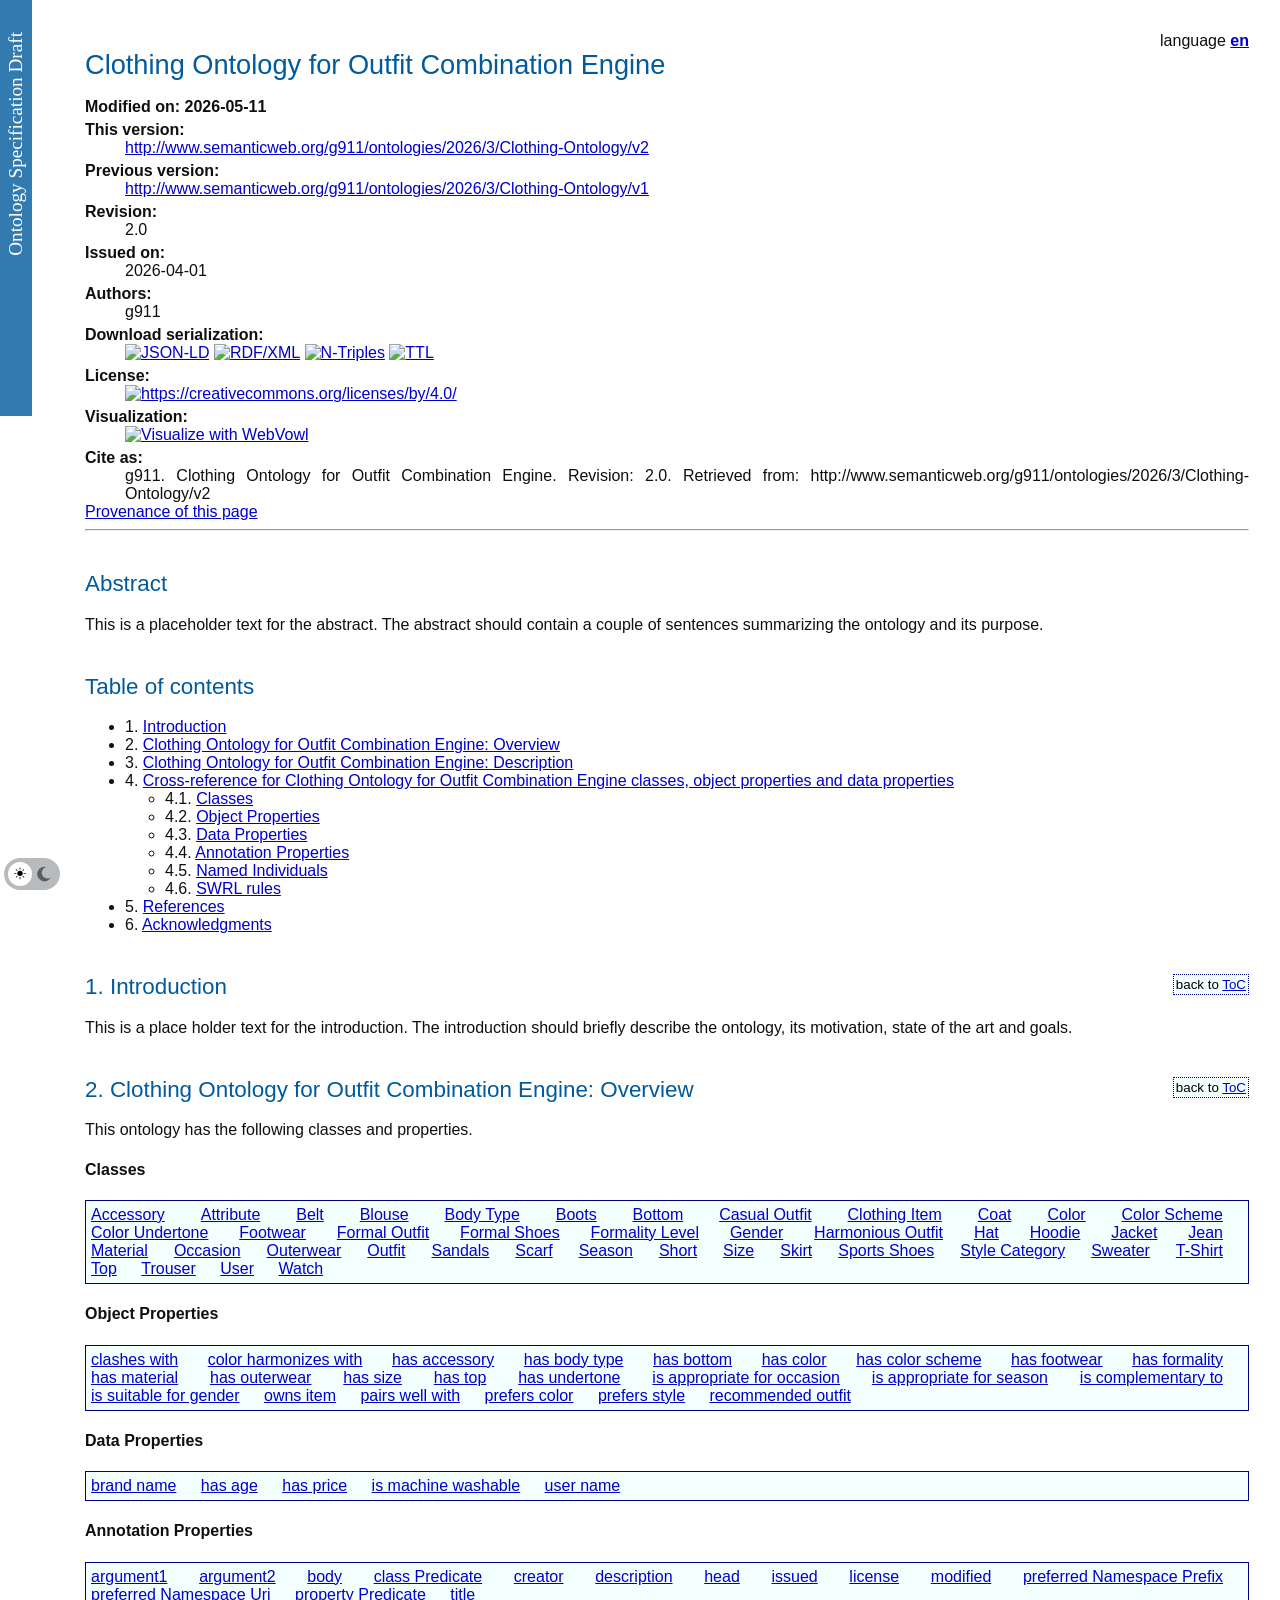
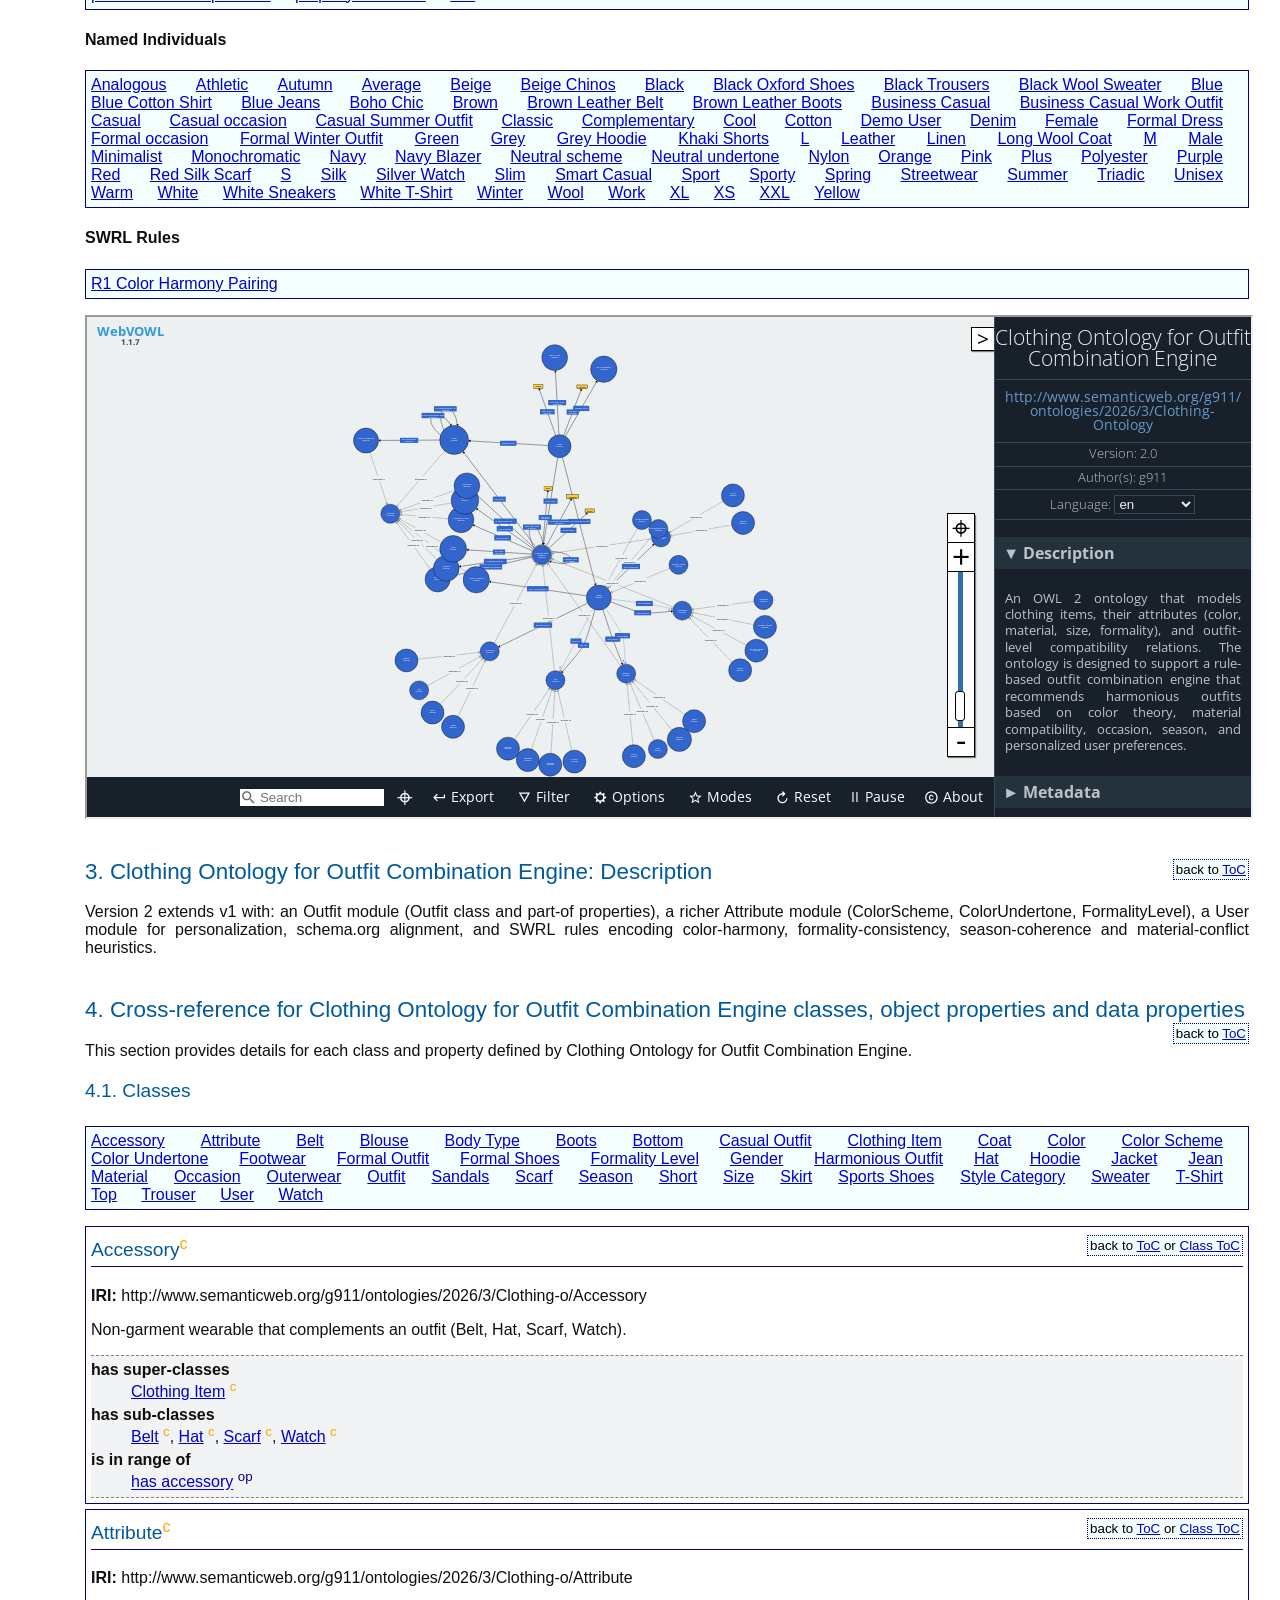
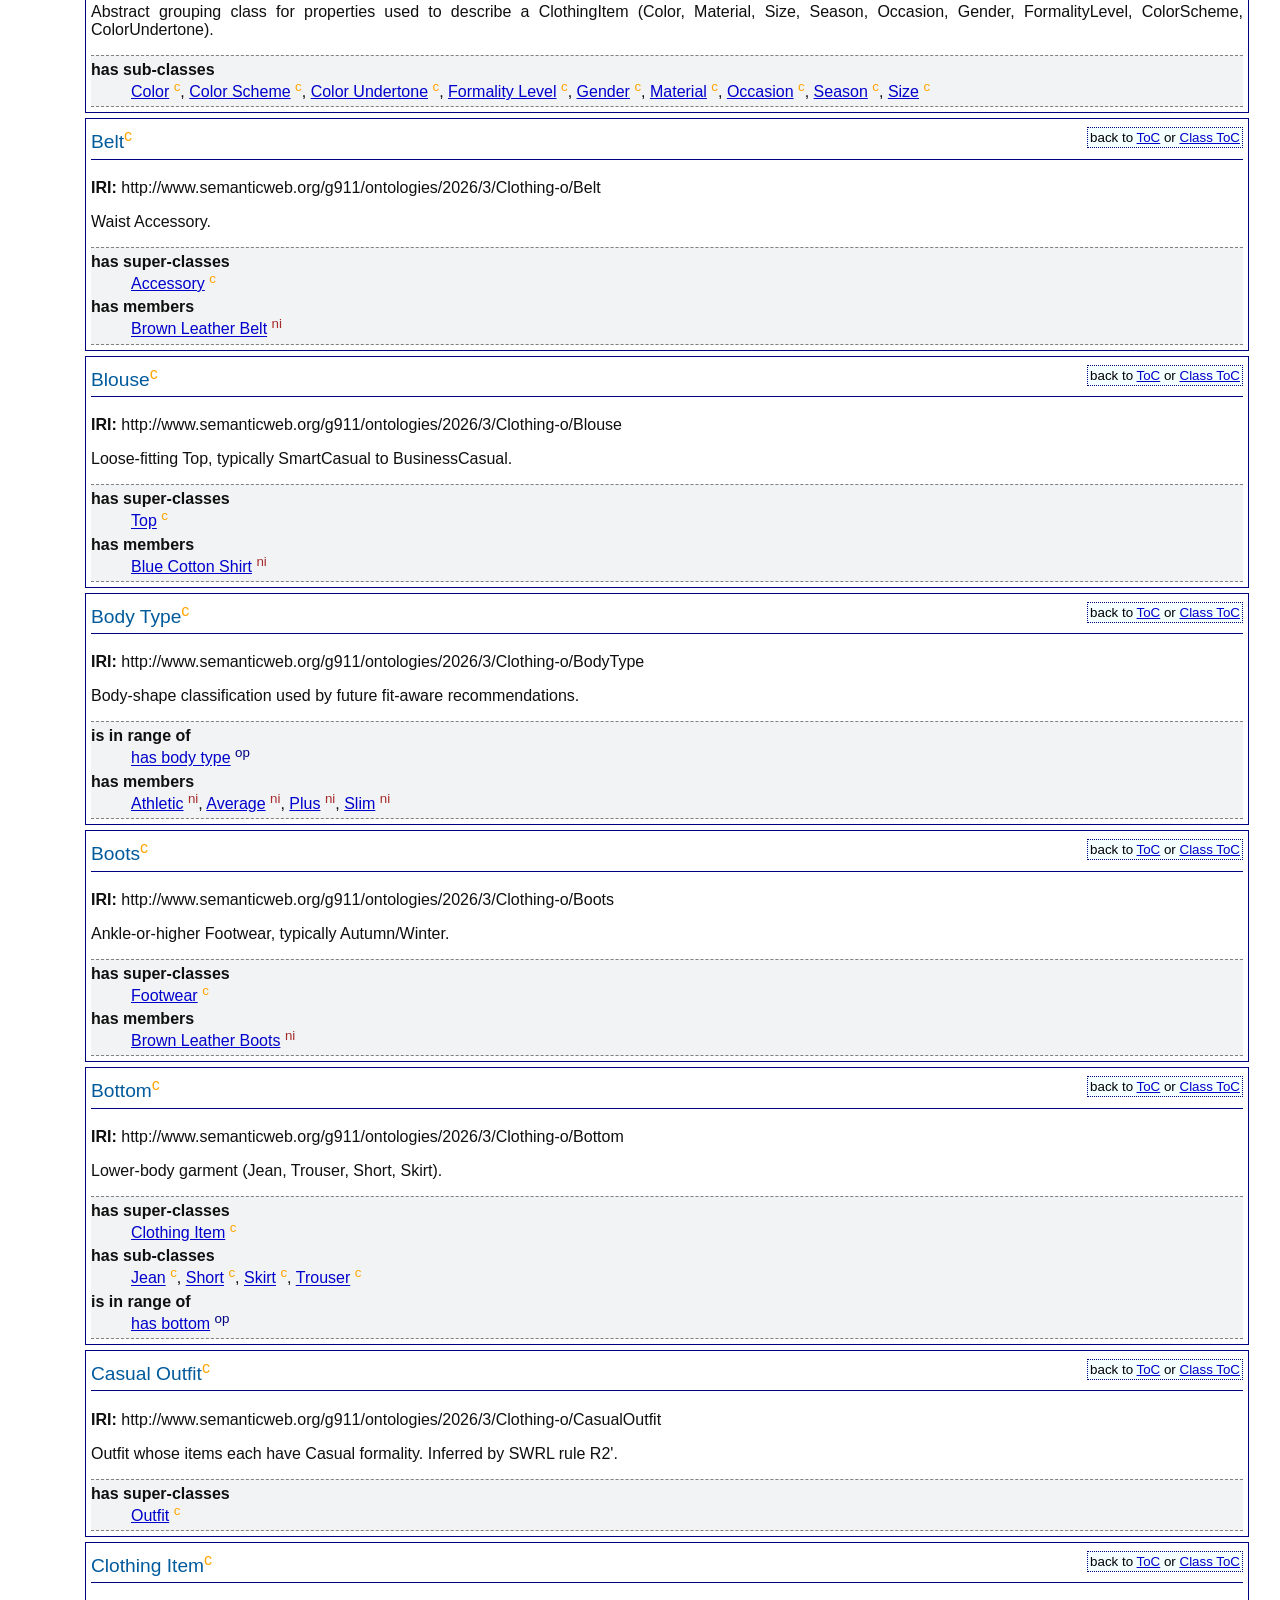
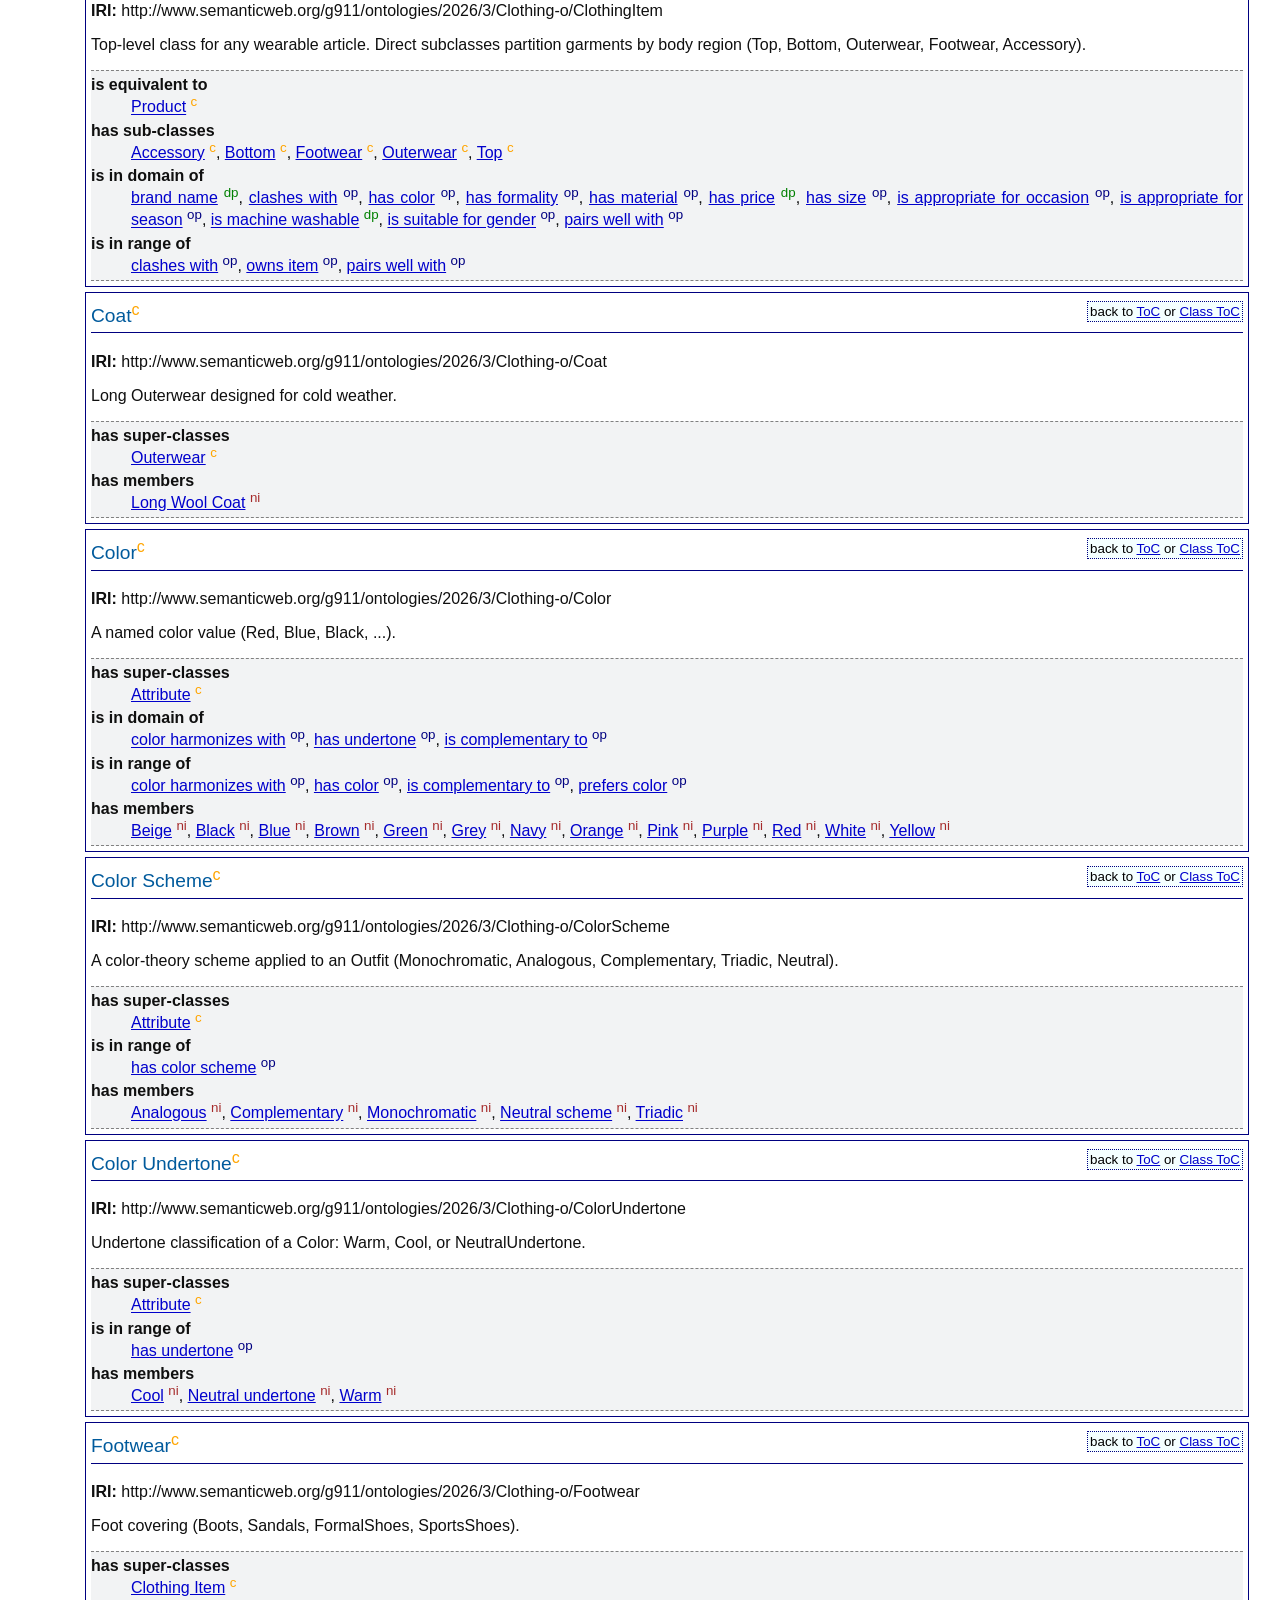
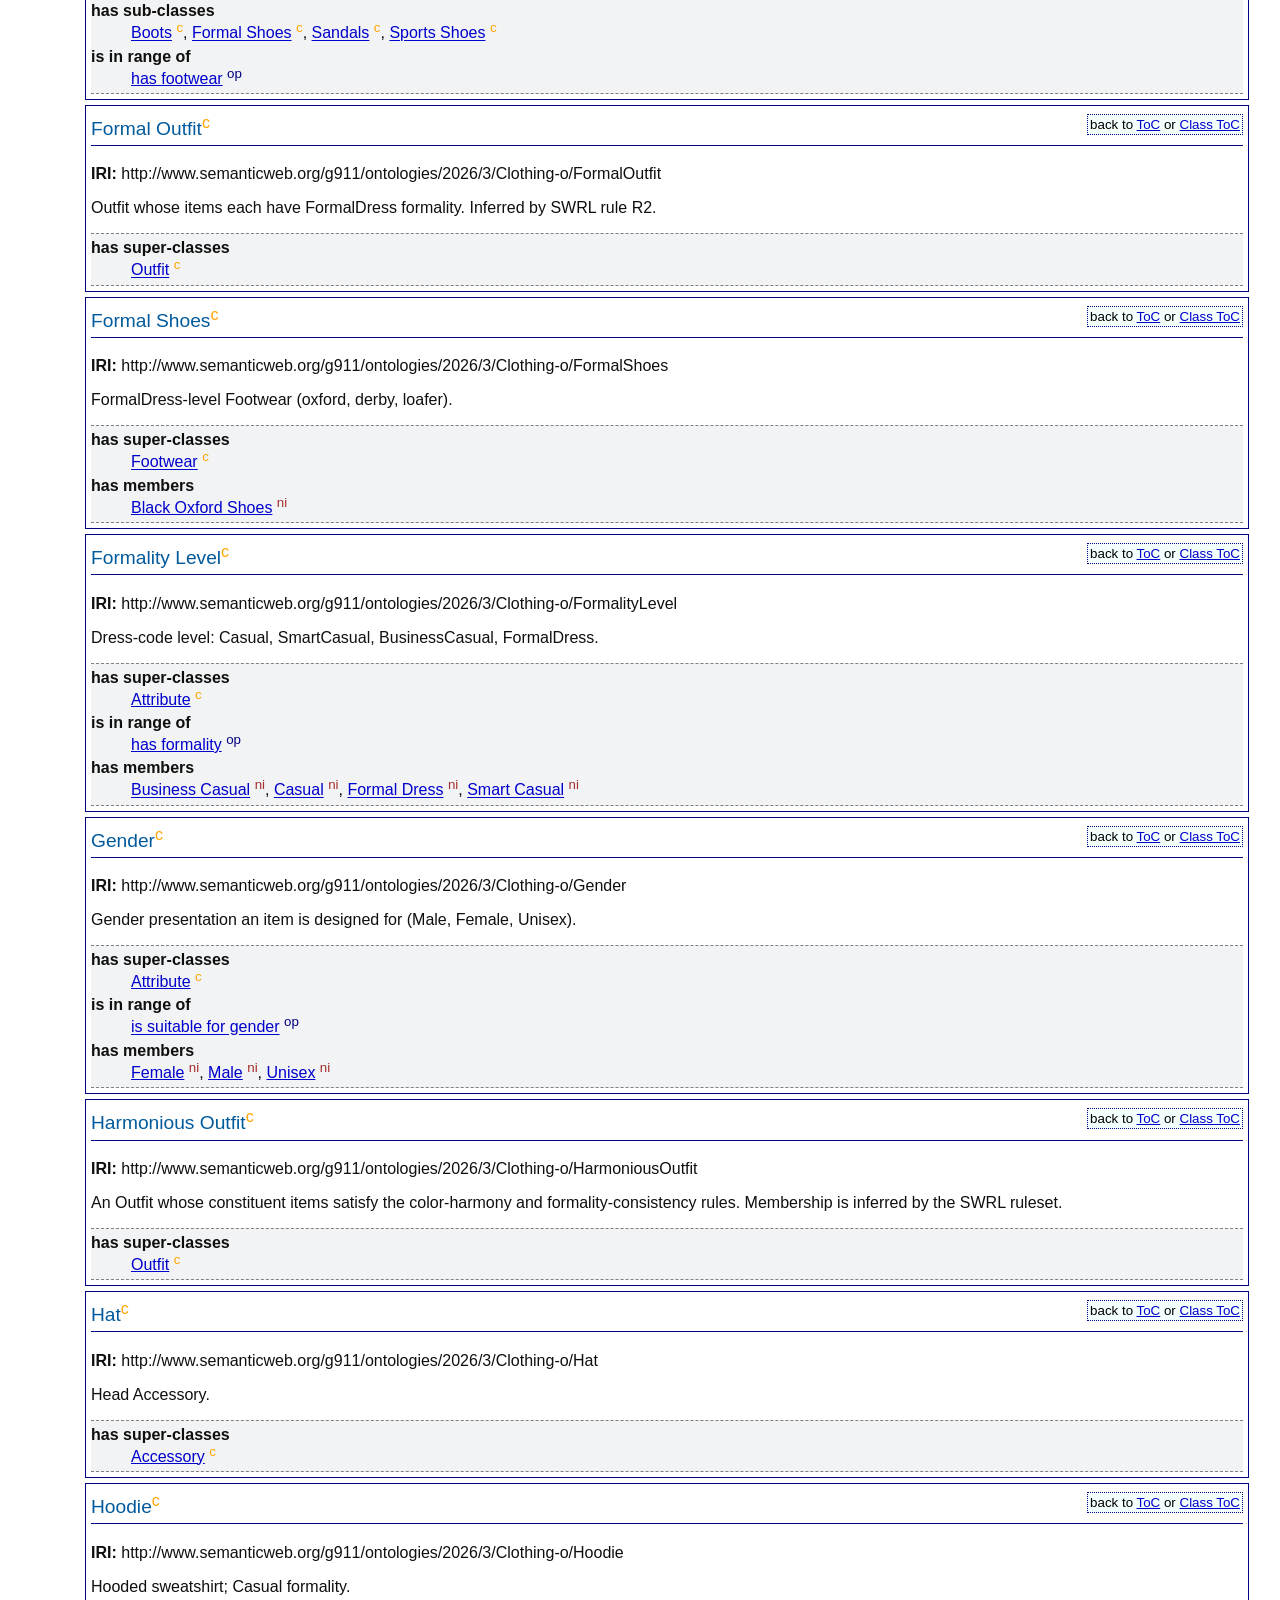
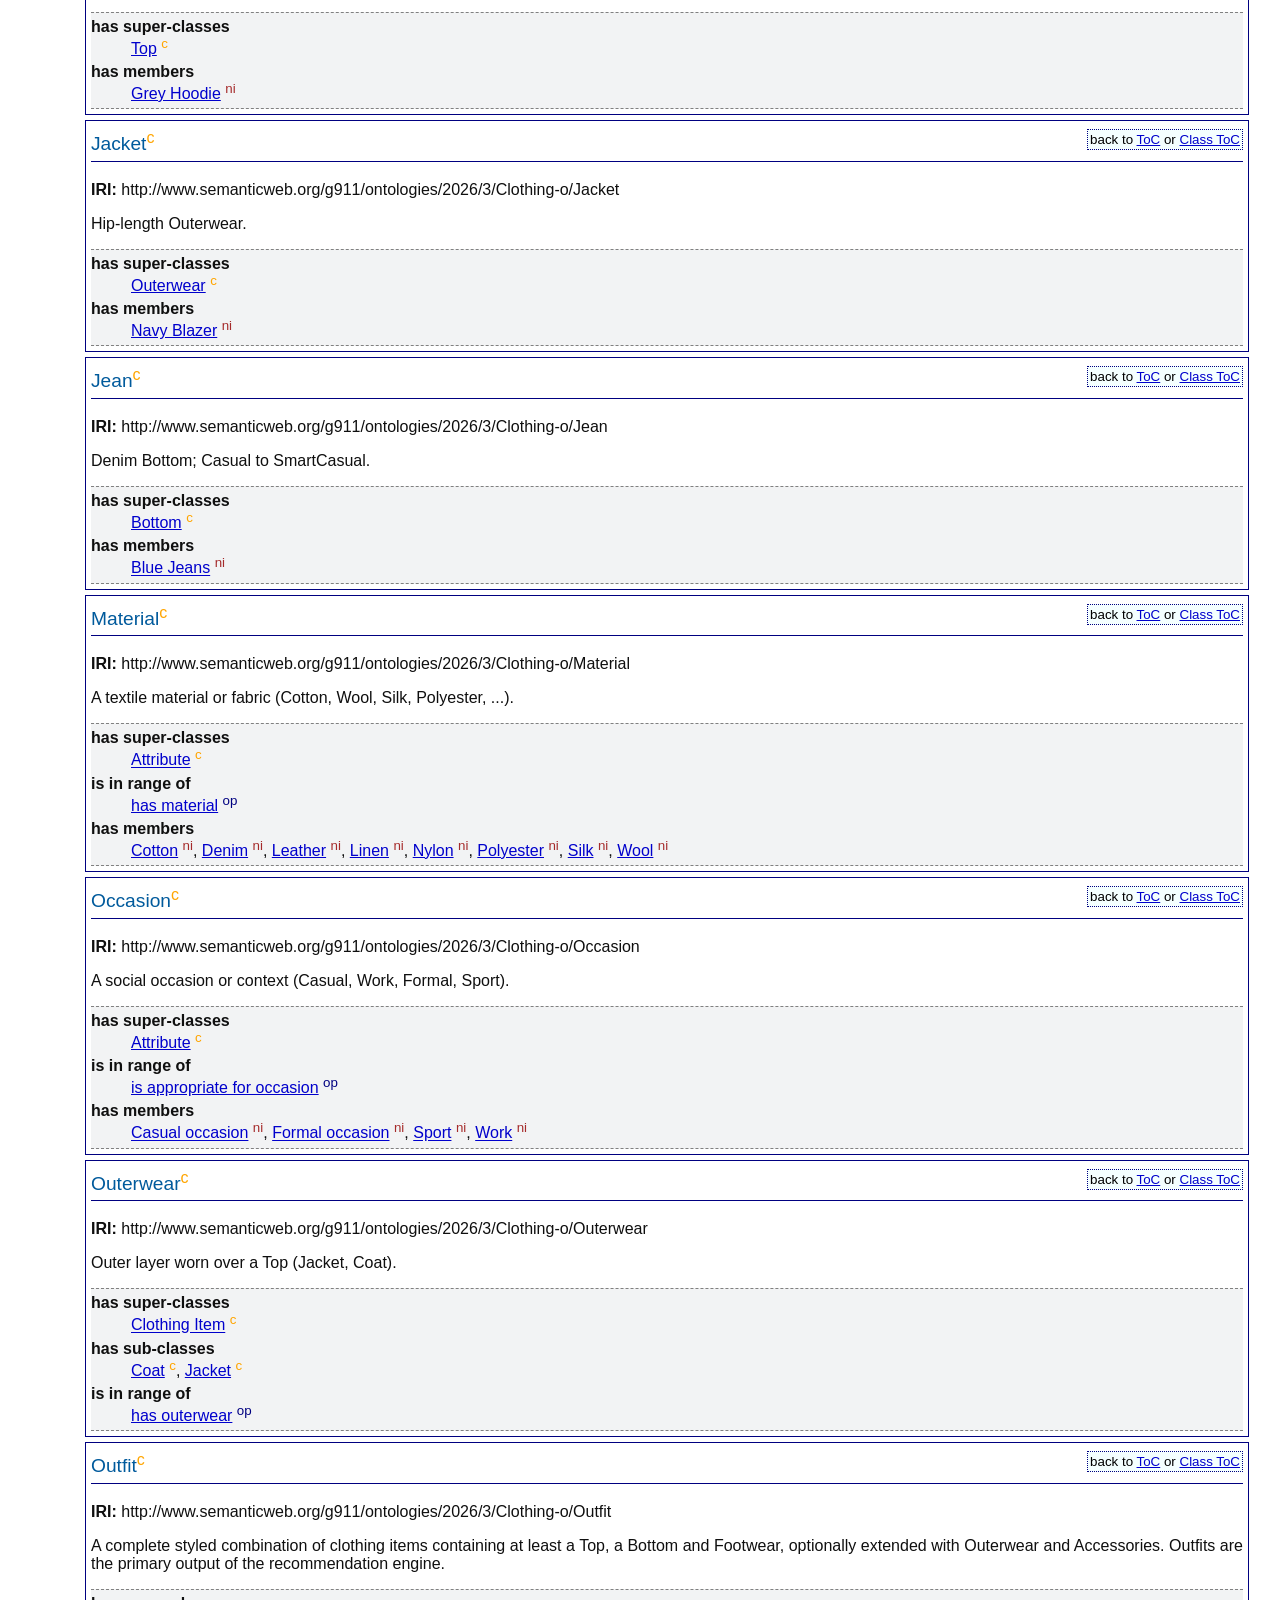
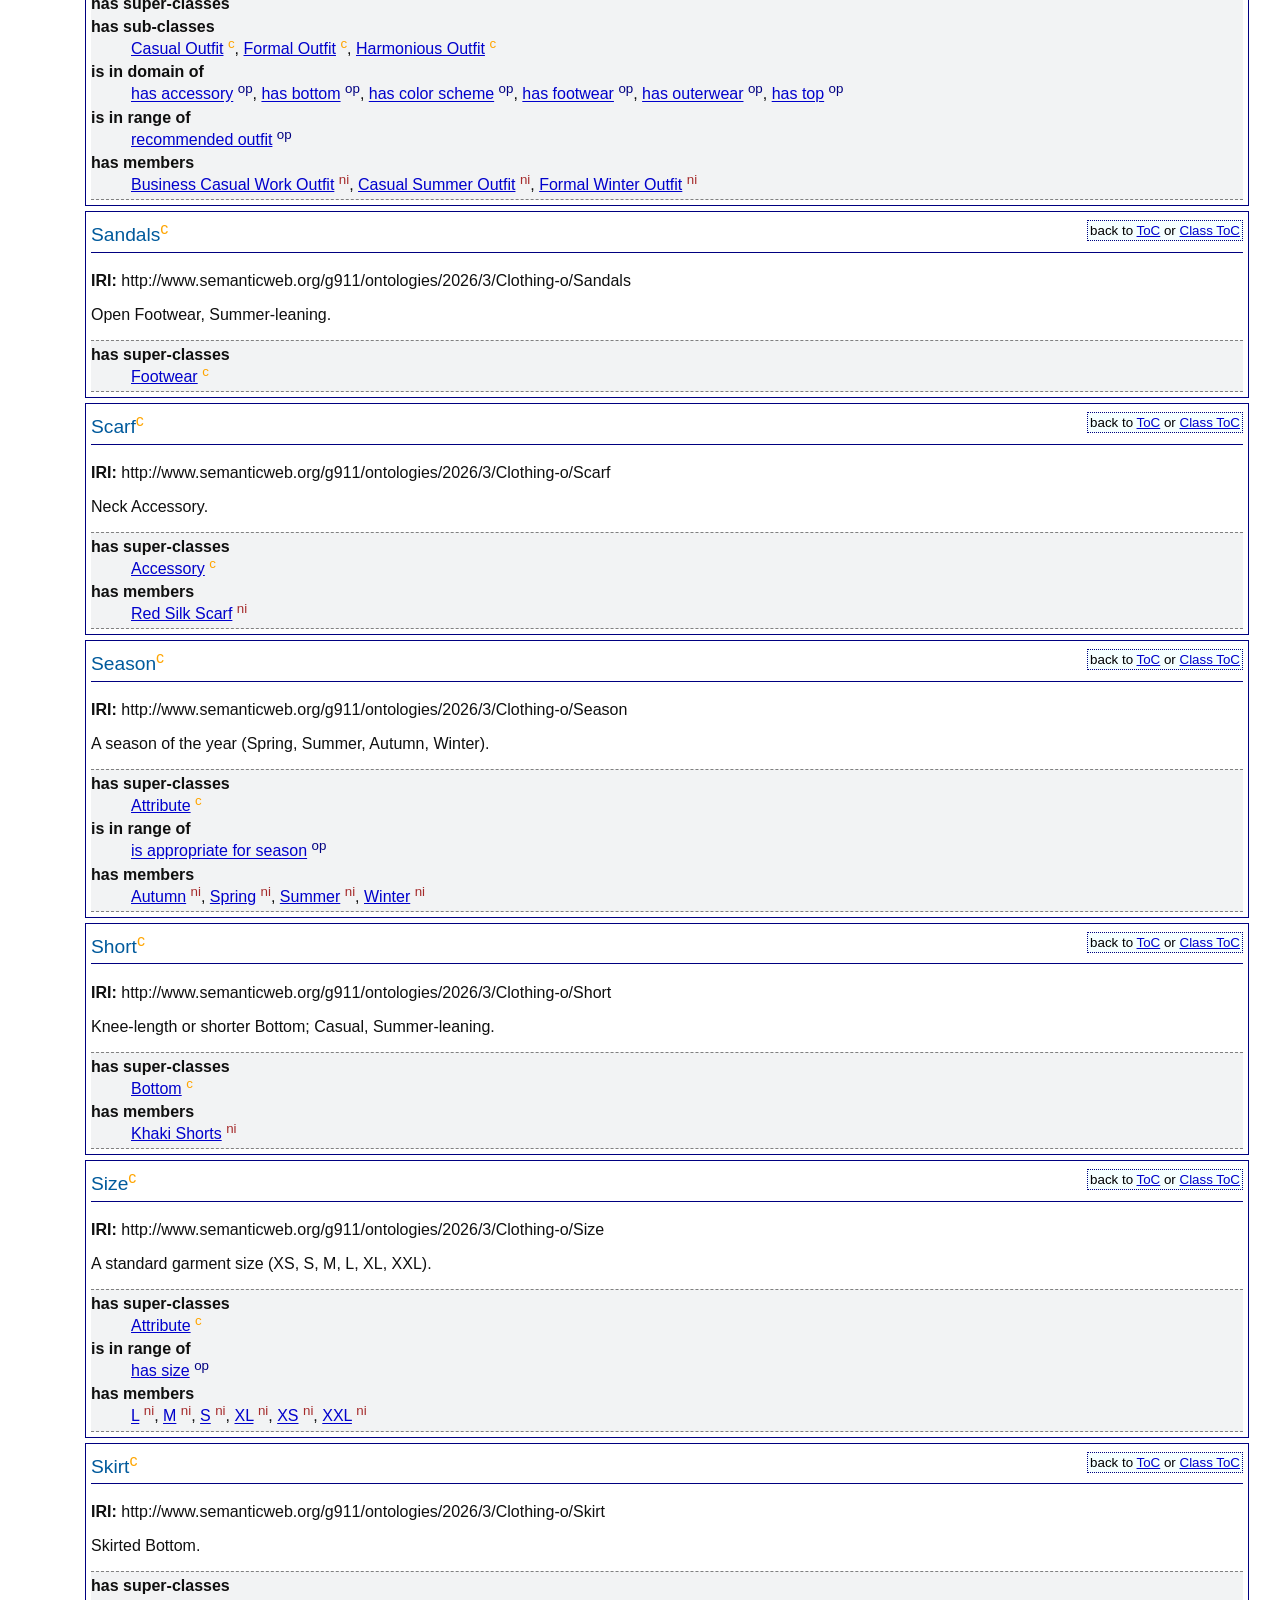
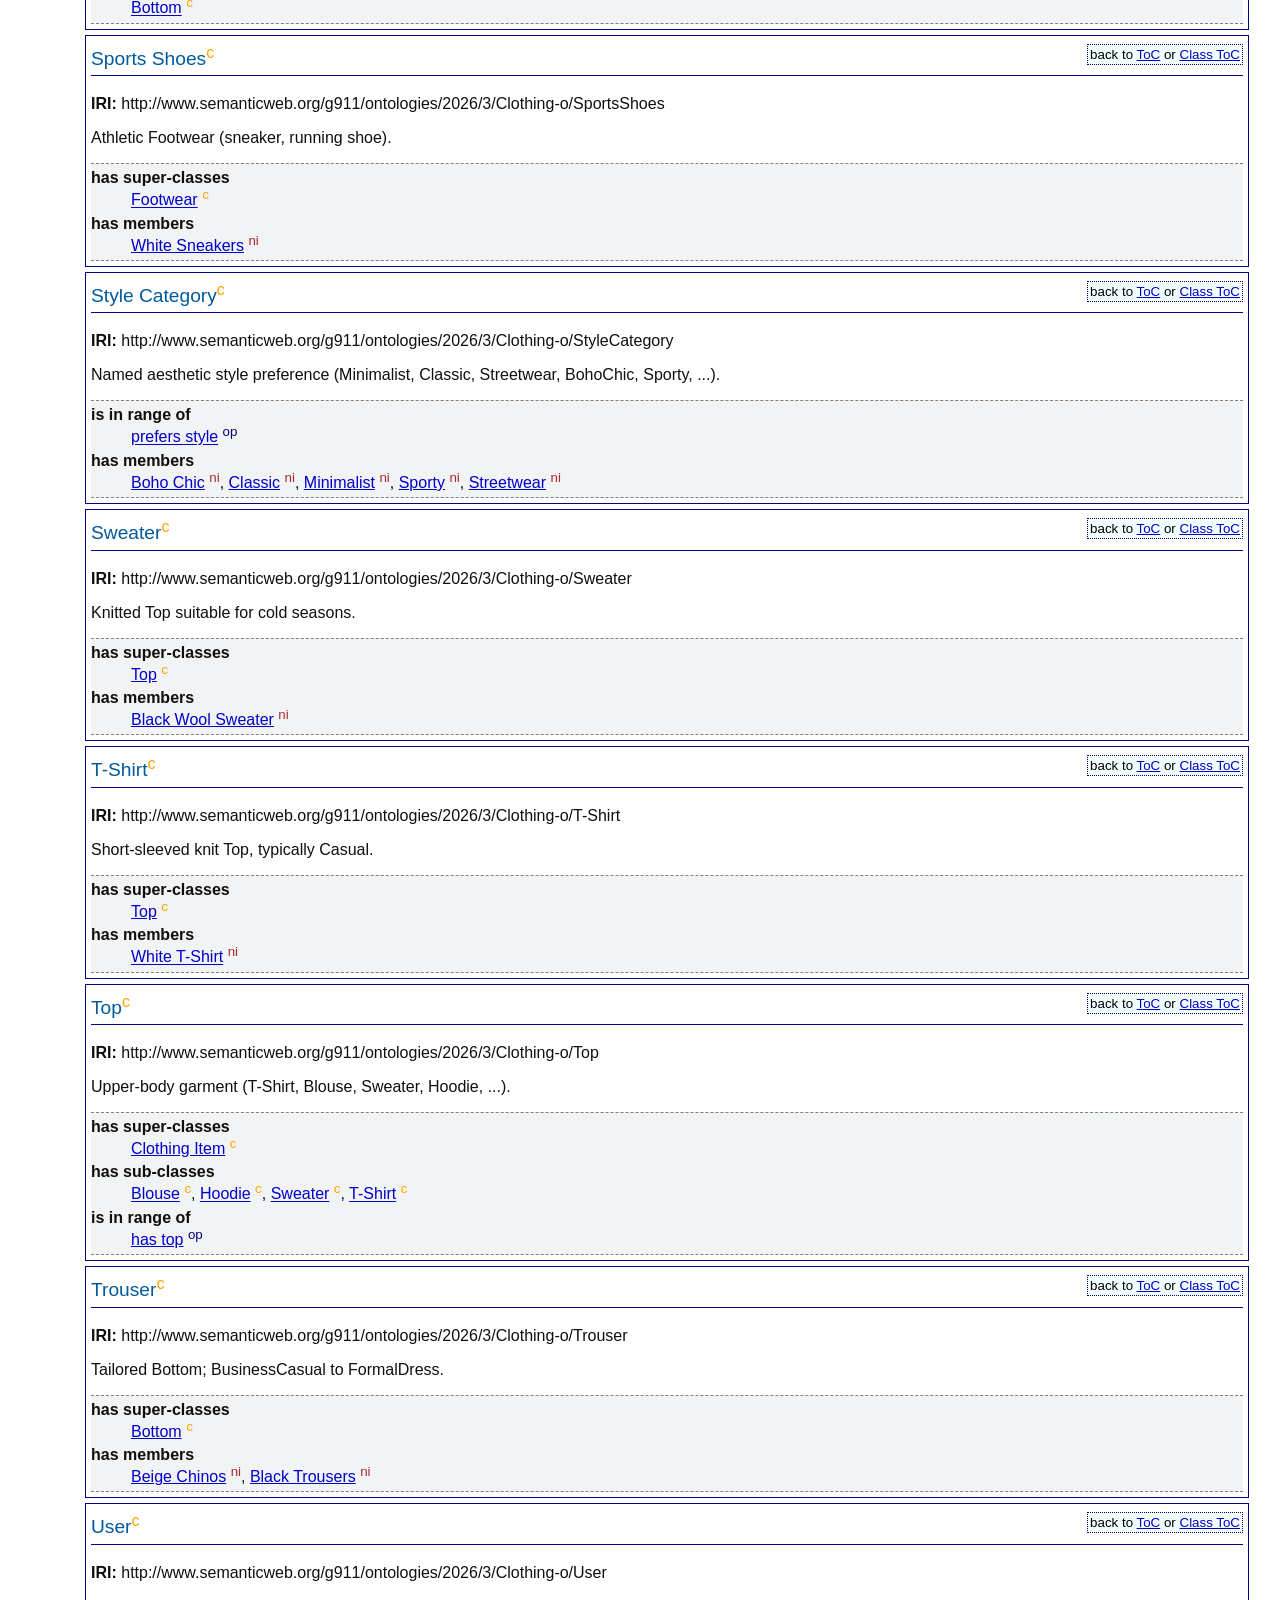
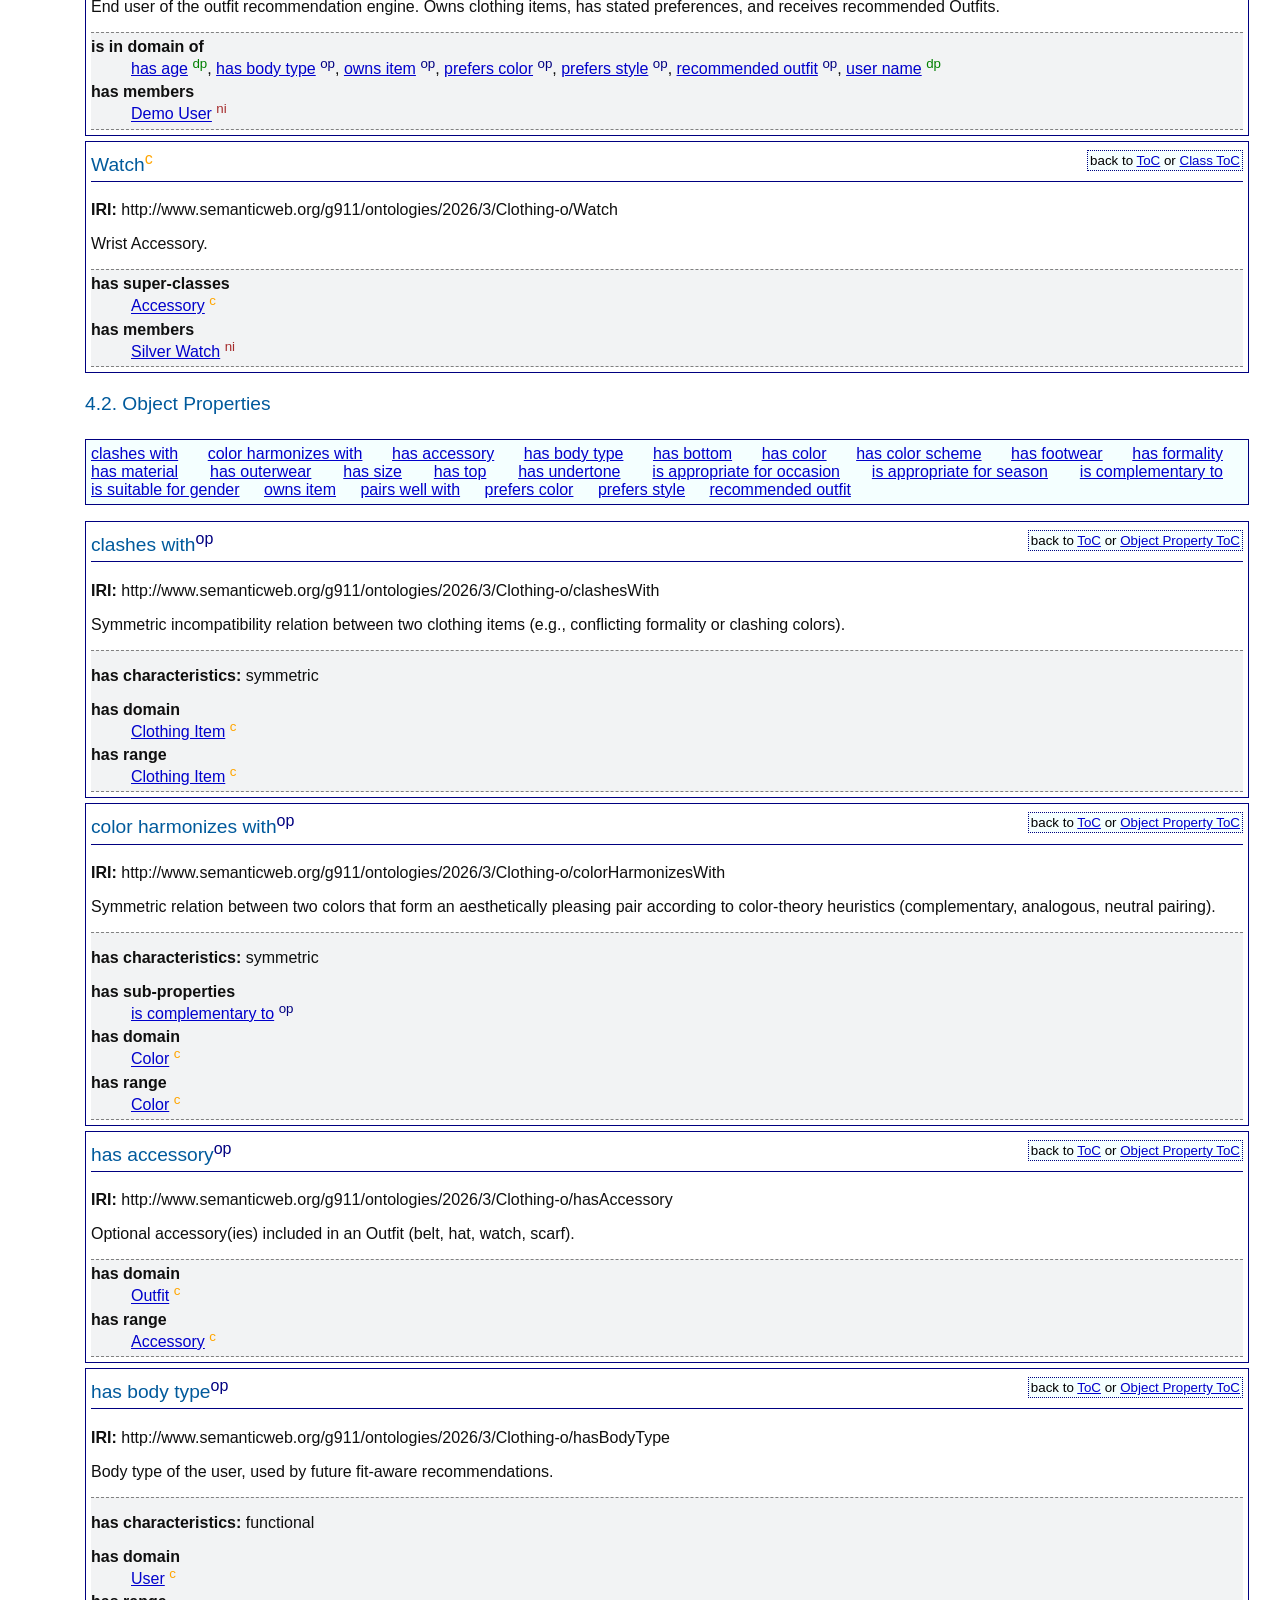
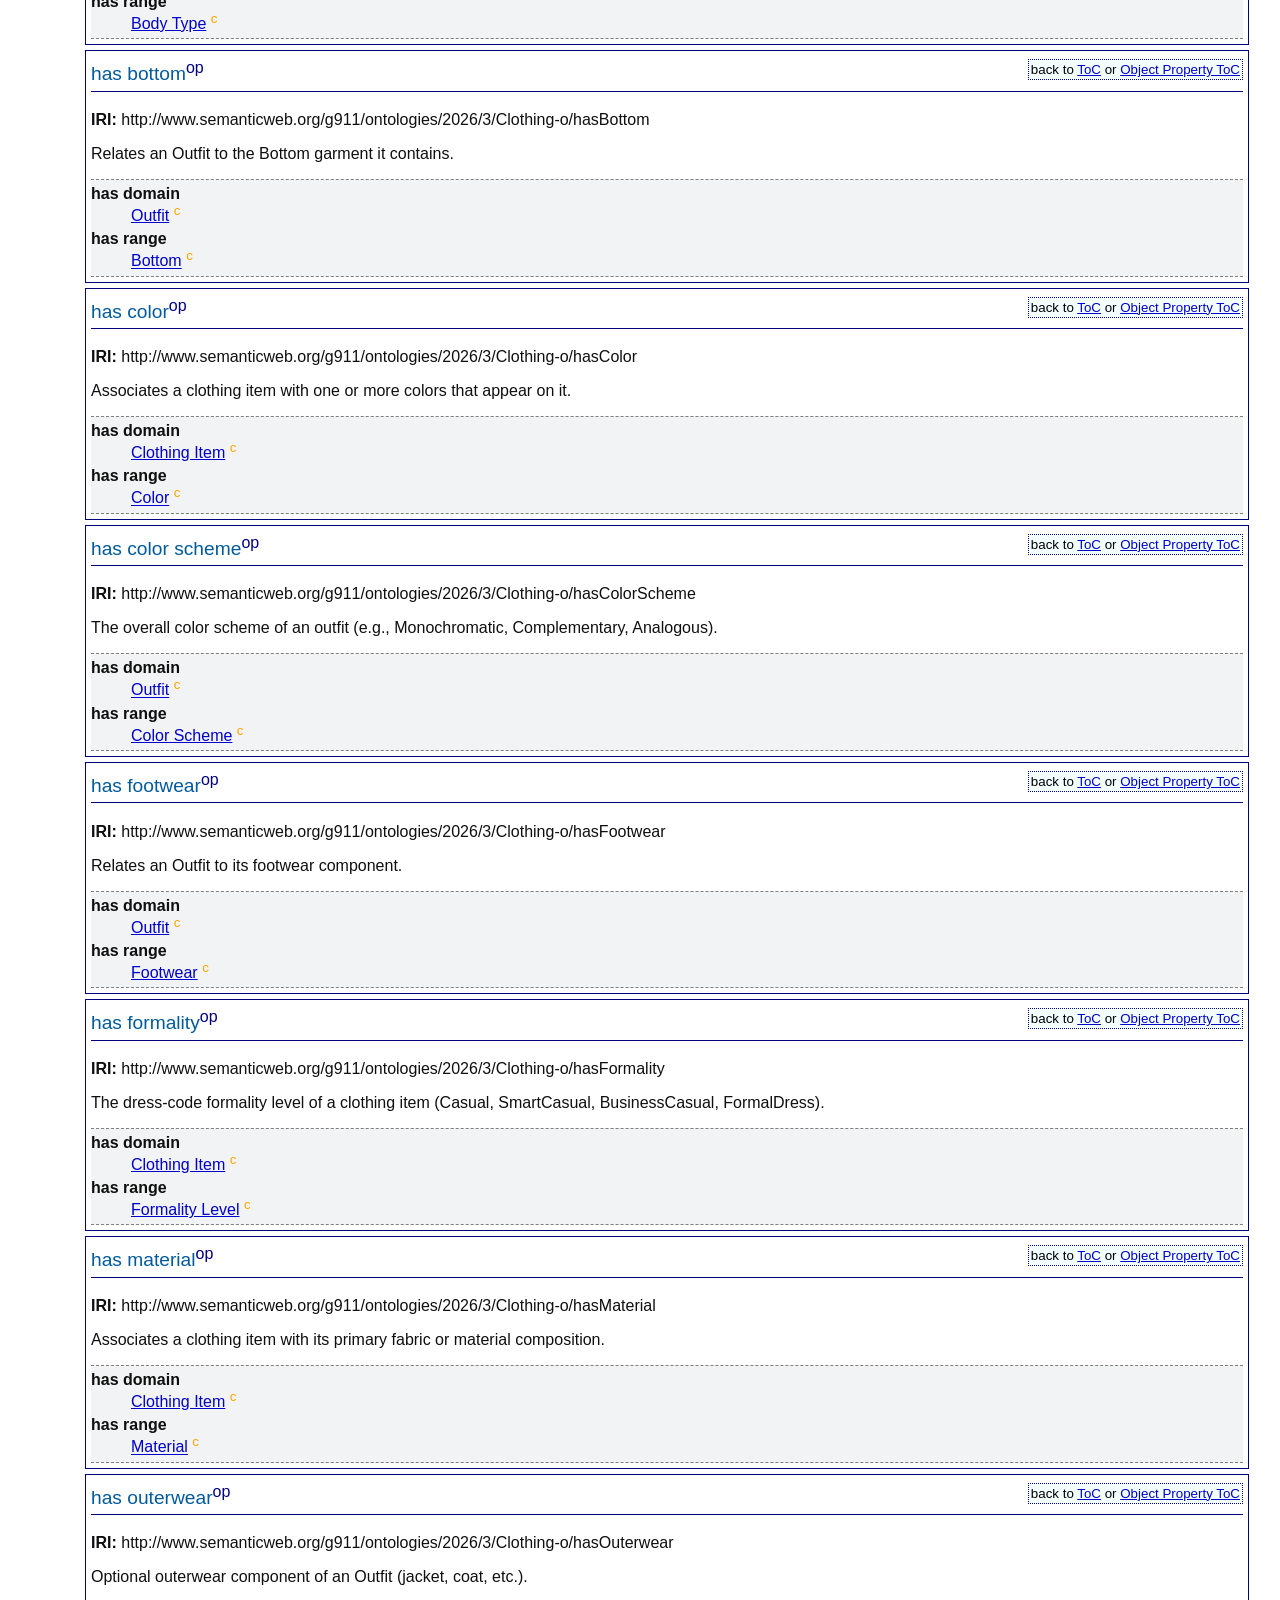
==== docs/widoco/doc/index-en.html @ ad78dda8 "widoco generated & fixed some small stuff" ====
<!DOCTYPE html>
<html>
<head>
<meta http-equiv="content-type" content="text/html; charset=UTF-8" />
<link rel="stylesheet" href="resources/primer.css" media="screen"/>
<link rel="stylesheet" href="resources/rec.css" media="screen"/>
<link rel="stylesheet" href="resources/extra.css" media="screen"/>
<link rel="stylesheet" href="resources/owl.css" media="screen"/>
<link rel="stylesheet" href="resources/dark.css" media="(prefers-color-scheme: dark)"/>
<link rel="stylesheet" href="resources/light.css" media="(prefers-color-scheme: light)"/>
<link rel="stylesheet" href="resources/slider.css" media="screen"/>
<meta name="color-scheme" content="dark light">
<script type="module" src="resources/dark-mode-toggle.mjs"></script><div class="darkmode">
	<dark-mode-toggle class="slider"></dark-mode-toggle>
</div>
<link rel="icon" type="image/png" href="resources/rdf.icon"/> <title>Clothing Ontology for Outfit Combination Engine</title>


<!-- SCHEMA.ORG METADATA -->
<script type="application/ld+json">{"@context":"https://schema.org","@type":"TechArticle","url":"http://www.semanticweb.org/g911/ontologies/2026/3/Clothing-o/","image":"http://vowl.visualdataweb.org/webvowl/#iri=http://www.semanticweb.org/g911/ontologies/2026/3/Clothing-o/","name":"Clothing Ontology for Outfit Combination Engine", "headline":"Document describing the ontology http://www.semanticweb.org/g911/ontologies/2026/3/Clothing-o/", "dateReleased":"Thu May 14 11:20:17 TRT 2026", "dateModified":"2026-05-11", "version":"2.0", "license":"https://creativecommons.org/licenses/by/4.0/", "author":[{"@type":"Person","name":"g911"}]}</script>

<script src="resources/jquery.js"></script> 
<script src="resources/marked.min.js"></script> 
    <script> 
function loadHash() {
  jQuery(".markdown").each(function(el){jQuery(this).after(marked.parse(jQuery(this).text())).remove()});
	var hash = location.hash;
	if($(hash).offset()!=null){
	  $('html, body').animate({scrollTop: $(hash).offset().top}, 0);
}
	loadTOC();
}
function loadTOC(){
	//process toc dynamically
	  var t='<h2>Table of contents</h2><ul>';i = 1;j=0;
	  jQuery(".list").each(function(){
		if(jQuery(this).is('h2')){
			if(j>0){
				t+='</ul>';
				j=0;
			}
			t+= '<li>'+i+'. <a href=#'+ jQuery(this).attr('id')+'>'+ jQuery(this).ignore("span").text()+'</a></li>';
			i++;
		}
		if(jQuery(this).is('h3')){
			if(j==0){
				t+='<ul>';
			}
			j++;
			t+= '<li>'+(i-1)+'.'+j+'. '+'<a href=#'+ jQuery(this).attr('id')+'>'+ jQuery(this).ignore("span").text()+'</a></li>';
		}
	  });
	  t+='</ul>';
	  $("#toc").html(t); 
}
 $.fn.ignore = function(sel){
        return this.clone().find(sel||">*").remove().end();
 };    $(function(){
      $("#abstract").load("sections/abstract-en.html"); 
      $("#introduction").load("sections/introduction-en.html"); 
      $("#nstable").load("sections/ns-en.html"); 
      $("#overview").load("sections/overview-en.html"); 
      $("#description").load("sections/description-en.html"); 
      $("#references").load("sections/references-en.html"); 
      $("#crossref").load("sections/crossref-en.html", null, loadHash); 
    });
    </script> 
  </head> 

<body>
<div class="container">
<div class="head">
<div style="float:right">language <a href="index-en.html"><b>en</b></a> </div>
<h1>Clothing Ontology for Outfit Combination Engine</h1>


<dl>
<dt>Modified on: 2026-05-11</dt>
<dt>This version:</dt>
<dd><a href="http://www.semanticweb.org/g911/ontologies/2026/3/Clothing-Ontology/v2">http://www.semanticweb.org/g911/ontologies/2026/3/Clothing-Ontology/v2</a></dd>
<dt>Previous version:</dt>
<dd><a href="http://www.semanticweb.org/g911/ontologies/2026/3/Clothing-Ontology/v1">http://www.semanticweb.org/g911/ontologies/2026/3/Clothing-Ontology/v1</a></dd>
<dt>Revision:</dt>
<dd>2.0</dd>
<dt>Issued on:</dt>
<dd>2026-04-01</dd>
<dt>Authors:</dt>
<dd>g911</dd>

<dt>Download serialization:</dt><dd><span><a href="ontology.jsonld" target="_blank"><img src="https://img.shields.io/badge/Format-JSON_LD-blue.svg" alt="JSON-LD" /></a> </span><span><a href="ontology.owl" target="_blank"><img src="https://img.shields.io/badge/Format-RDF/XML-blue.svg" alt="RDF/XML" /></a> </span><span><a href="ontology.nt" target="_blank"><img src="https://img.shields.io/badge/Format-N_Triples-blue.svg" alt="N-Triples" /></a> </span><span><a href="ontology.ttl" target="_blank"><img src="https://img.shields.io/badge/Format-TTL-blue.svg" alt="TTL" /></a> </span></dd><dt>License:</dt><dd><a href="https://creativecommons.org/licenses/by/4.0/" target="_blank"><img src="https://img.shields.io/badge/License-https://creativecommons.org/licenses/by/4.0/-blue.svg" alt="https://creativecommons.org/licenses/by/4.0/" /></a>
</dd><dt>Visualization:</dt><dd><a href="webvowl/index.html#" target="_blank"><img src="https://img.shields.io/badge/Visualize_with-WebVowl-blue.svg" alt="Visualize with WebVowl" /></a></dd>
<!-- <dt>Evaluation:</dt><dd><a href="OOPSevaluation/oopsEval.html#" target="_blank"><img src="https://img.shields.io/badge/Evaluate_with-OOPS! (OntOlogy Pitfall Scanner!)-blue.svg" alt="Evaluate with OOPS!" /></a></dd> --><dt>Cite as:</dt>
<dd>g911. Clothing Ontology for Outfit Combination Engine. Revision: 2.0. Retrieved from: http://www.semanticweb.org/g911/ontologies/2026/3/Clothing-Ontology/v2</dd>
</dl>

<a href="provenance/provenance-en.html" target="_blank">Provenance of this page</a><hr/>
</div>
<div class="status">
<div>
<span>Ontology Specification Draft</span>
</div>
</div>     <div id="abstract"></div>
<div id="toc"></div>     <div id="introduction"></div>
	  <div id="nstable"></div>
     <div id="overview"></div>
     <div id="description"></div>
     <div id="crossref"></div>
     <div id="references"></div>
     <div id="changelog"></div>
<div id="acknowledgments">
<h2 id="ack" class="list">Acknowledgments <span class="backlink"> back to <a href="#toc">ToC</a></span></h2>
<p>
The authors would like to thank <a href="http://www.essepuntato.it/">Silvio Peroni</a> for developing <a href="http://www.essepuntato.it/lode">LODE</a>, a Live OWL Documentation Environment, which is used for representing the Cross Referencing Section of this document and <a href="https://w3id.org/people/dgarijo">Daniel Garijo</a> for developing <a href="https://github.com/dgarijo/Widoco">Widoco</a>, the program used to create the template used in this documentation.</p>
</div>


</div>
</body>
</html>
---- docs/widoco/doc/resources/primer.css ----
/* define a class "noprint" for sections which don't get printed */  
.noprint { display: none; }

/* our syntax menu for switching */
div.syntaxmenu {
  border: 1px dotted black;
  padding:0.5em;
  margin: 1em; 
}

.container {
    margin-right: auto;
    margin-left: auto;
    padding-left: 15px;
    padding-right: 15px;
}

@media print {
   div.syntaxmenu { display:none; }
}

/* use tab-like headers for syntax examples */
div.exampleheader {
  font-size: 90%;
  float: left;
  background: #F9F9F9;
  color: #2F6FAB;
  border: 1px dashed #2F6FAB;
  border-bottom: 0px;
  padding-top: 2px;
}

div.exampleheader span.exampleheader {
  background: #F9F9F9;
  padding-top: 0px;
  padding-right: 10px;
  padding-left: 10px;
  padding-bottom: 3px;
  padding-top: 0px;
}

/* Also copy MediaWiki style here, so it will not look different when exported */
div.fssyntax pre, div.rdfxml pre, div.owlxml pre, div.turtle pre, div.manchester pre  {
  background-color: #F9F9F9;
  border: 1px dashed #2F6FAB;
  color: black;
  line-height: 1.1em;
  padding: 1em;
  clear: both;
  margin-left: 0em;
}
/* Expansion to add the status*/
.status {
    position: fixed;
    left: 0em;
    top: 0em;
    text-align: right;
    vertical-align: middle;
    /* Square version of the inside span. Slightly larger */
    width: 26em;
    height: 26em;
    z-index: -1;
    opacity: 0.8;
    
    /** From http://stackoverflow.com/questions/1080792/how-to-draw-vertical-text-with-css-cross-browser */

    -webkit-transform: rotate(-90deg);
    -moz-transform: rotate(-90deg);
    -ms-transform: rotate(-90deg);
    -o-transform: rotate(-90deg);
    transform: rotate(-90deg);
    /* also accepts left, right, top, bottom coordinates; not
    * required, but a good idea for styling */
    -webkit-transform-origin: 50% 50%;
    -moz-transform-origin: 50% 50%;
    -ms-transform-origin: 50% 50%;
    -o-transform-origin: 50% 50%;
    transform-origin: 50% 50%;

    /* Should be unset in IE9+ I think. */
    filter: progid:DXImageTransform.Microsoft.BasicImage(rotation=3);
}

/* The actual status box */
 .status div {   
    display: block;
    background: var(--bg-status-box);
    color: white;
    width: 24em;
    padding-top: 0.3em;
    padding-left: 0em;
    padding-right: 5em;
    padding-bottom: 0.3em;
    /* Enable for debugging 
    border: red thin solid;
     */
} 

/* And text inside, don't confuse fonts as it breaks em above */
.status div span {
    font-family: "Tauri";
    font-size: larger;
}
---- docs/widoco/doc/resources/rec.css ----
/* Style for a "Recommendation" */

/*
   Copyright 1997-2003 W3C (MIT, ERCIM, Keio). All Rights Reserved.
   The following software licensing rules apply:
   http://www.w3.org/Consortium/Legal/copyright-software */

/* $Id: base.css,v 1.25 2006/04/18 08:42:53 bbos Exp $ */

body {
  padding: 2em 1em 2em 70px;
  margin: 0;
  font-family: sans-serif;
  color: var(--text-color);
  background: var(--background-color);
  background-position: top left;
  background-attachment: fixed;
  background-repeat: no-repeat;
  counter-reset:section;
}
details:hover {
    cursor: pointer;
}

iframe {
    margin:auto;
    display:block;
    width:100%;
    height:500px;
}

:link { color: var(--link); background: transparent }
:visited { color: var(--link-visited); background: transparent }
a:active { color: var(--link-active); background: transparent }

a:link img, a:visited img { border-style: none } /* no border on img links */

a img { color: white; }        /* trick to hide the border in Netscape 4 */
@media all {                   /* hide the next rule from Netscape 4 */
  a img { color: inherit; }    /* undo the color change above */
}

th, td { /* ns 4 */
  font-family: sans-serif;
}

h1, h2, h3, h4, h5, h6 { text-align: left }
h2.list{counter-reset:subsection }
h2.list:before{counter-increment:section;content: counter(section) ". ";}
h3.list:before{counter-increment:subsection;content: counter(section) "." counter(subsection) ". ";
	}
h3.list{margin-top: 20px;
	border-bottom: 0px; }
/* background should be transparent, but WebTV has a bug */
h1, h2, h3 { color: var(--htag-text); background: var(--background-color) }
h1 { font: 170% sans-serif }
h2 { font: 140% sans-serif }
h3 { font: 120% sans-serif }
h4 { font: bold 100% sans-serif }
h5 { font: italic 100% sans-serif }
h6 { font: small-caps 100% sans-serif }

.hide { display: none }

div.head { margin-bottom: 1em }
div.head h1 { margin-top: 2em; clear: both }
div.head table { margin-left: 2em; margin-top: 2em }

p.copyright { font-size: small }
p.copyright small { font-size: small }

@media screen {  /* hide from IE3 */
a[href]:hover { background: var(--href-hover) }
}

pre { margin-left: 2em }
/*
p {
  margin-top: 0.6em;
  margin-bottom: 0.6em;
}
*/
dt, dd { margin-top: 0; margin-bottom: 0 } /* opera 3.50 */
dt { font-weight: bold }

pre, code { font-family: monospace } /* navigator 4 requires this */

ul.toc, ol.toc {
  list-style: disc;		/* Mac NS has problem with 'none' */
  list-style: none;
}

@media aural {  
  h1, h2, h3 { stress: 20; richness: 90 }
  .hide { speak: none }
  p.copyright { volume: x-soft; speech-rate: x-fast }
  dt { pause-before: 20% }
  pre { speak-punctuation: code } 
}
---- docs/widoco/doc/resources/extra.css ----
body {
    text-align: justify;    
}

h1 {
    line-height: 110%;
}

.hlist {
    border: 1px solid var(--border);
    padding:5px;
    background-color: var(--bg-hlist);
}

.hlist li {
    display: inline;
    display: inline-table;
    list-style-type: none;
    padding-right: 20px;
    
}

.entity {
    border: 1px solid var(--border);
    margin:5px 0px 5px 0px;
    padding: 5px;    
}

.type-c {
    cursor:help;
    color:orange;
}

.type-op {
    cursor:help;
    color:var(--type-op);
}

.type-dp {
    cursor:help;
    color:var(--type-dp);    
}

.type-ep {
    cursor:help;
    color:mediumpurple;
}

.type-ep {
    cursor:help;
    color:mediumpurple;
}

.type-ap {
    cursor:help;
    color:var(--type-ap);
}

.type-ni {
    cursor:help;
    color:var(--type-ni);
}

.logic {
    color:purple;
    font-weight:bold;    
}

h3 {
    margin-top: 3px;
    padding-bottom: 5px;
    border-bottom: 1px solid var(--border);
}

h2 {
    margin-top:40px;    
}

.dotted {
    border-bottom: 1px dotted gray;
}

dt {
    margin-top:5px;
}

.description {
    border-top: 1px dashed gray;
    border-bottom: 1px dashed gray;
    background-color: var(--bg-description);
    margin-top:5px;
    padding-bottom:5px;
}

.description dl {
    background-color: var(--bg-description);
}

.description ul {
    padding-left: 12px;
    margin-top: 0px;
}

.backlink {
    font-size:10pt;
    text-align:right;
    float:right;
    color:black;
    padding: 2px;
    border: 1px dotted navy;
    background-color: var(--bg-backlink);
    color: var(--text-backlink);
}

.imageblock {
	text-align: center;
}

.imageblock img {
	border:1px solid gray;
}

.endnote {
	margin-top: 40px;
	border-top: 1px solid gray;
	padding-top: 10px;
	text-align: center;
	color:gray;
	font-size:70%;
}

.literal {
    color:var(--literal);
    font-style:italic;
}
---- docs/widoco/doc/resources/dark.css ----
:root {
  color-scheme: dark;
  --bg-status-box: rgb(0, 90, 156);
  --background-color: #3e3e42;
  --border: white;
  --htag-text: #83E9F0;
  --bg-backlink: #6e6e67;
  --text-backlink: white;
  --text-color: rgb(240 240 240);
  --shadow-color: rgb(240 240 240 / 50%);
  --accent-color: rgb(0 0 240 / 50%);
  --owl-bg-pre: rgb(15 15 15);
  --link: #DDC1F2;
  --link-visited: #BD7DEE;
  --link-active: blue;
  --href-hover: gray;
  --bg-hlist: #67676E;
  --bg-description: #535358;
  --literal:#49C00D;
  --type-ap: #EB4A4A;
  --type-op: #75E1FC;
  --type-dp: #75FA32;
  --type-ni: #f3cdcd;
}
---- docs/widoco/doc/resources/light.css ----
:root {
  color-scheme: light;
  --bg-status-box: rgb(0, 90, 156);
  --background-color: white;
  --border: navy;
  --htag-text: #005A9C;
  --bg-backlink: #F4FFFF;
  --text-backlink: black;
  --text-color: rgb(15 15 15);
  --shadow-color: rgb(15 15 15 / 50%);
  --accent-color: rgb(240 0 0 / 50%);
  --owl-bg: #F9F9F9;
  --link: #00c;
  --link-visited: #609;
  --link-active: #c00;
  --href-hover: #ffa;
  --bg-hlist: #F4FFFF;
  --bg-description:rgb(242, 243, 244);
  --literal:green;
  --type-ap: maroon;
  --type-op: navy;
  --type-dp: green;
  --type-ni: brown;
}
---- docs/widoco/doc/resources/slider.css ----
.darkmode {
    position: fixed;
    left: 0px;
	bottom: 0px;
}

dark-mode-toggle.slider::part(toggleLabel) {
  display: inline-block;
  position: relative;
  height: calc(var(--dark-mode-toggle-icon-size, 1rem) * 2);
  width: calc(var(--dark-mode-toggle-icon-size, 1rem) * 3.5);
  background-color: #b7bbbd;
  border-radius: var(--dark-mode-toggle-icon-size, 1rem);
  transition: 0.4s;
}

dark-mode-toggle.slider[mode="dark"]::part(toggleLabel) {
  background-color: #4e5255;
}

dark-mode-toggle.slider::part(toggleLabel)::before {
  display: flex;
  align-items: center;
  justify-content: center;
  position: absolute;
  top: calc(var(--dark-mode-toggle-icon-size, 1rem) * 0.25);
  left: calc(var(--dark-mode-toggle-icon-size, 1rem) * 0.25);
  height: calc(var(--dark-mode-toggle-icon-size, 1rem) * 1.5);
  width: calc(var(--dark-mode-toggle-icon-size, 1rem) * 1.5);
  border-radius: 100%;
  box-shadow: 0 0.15em 0.3em rgb(0 0 0 / 15%), 0 0.2em 0.5em rgb(0 0 0 / 30%);
  background-color: #fff;
  color: #333;
  transition: 0.4s;
  content: "";
  background-position: center;
  background-size: var(--dark-mode-toggle-icon-size, 1rem);
  background-image: var(--dark-mode-toggle-light-icon, url("sun.svg"));
  box-sizing: border-box;
}

dark-mode-toggle.slider[mode="dark"]::part(toggleLabel)::before {
  left: calc(100% - var(--dark-mode-toggle-icon-size, 1rem) * 1.75);
  border-color: #000;
  background-color: #ccc;
  color: #000;
  background-size: var(--dark-mode-toggle-icon-size, 1rem);
  background-image: var(--dark-mode-toggle-dark-icon, url("moon.svg"));
  filter: var(--dark-mode-toggle-icon-filter, invert(100%));
  box-shadow: 0 0.5px hsl(0deg 0% 100% / 16%);
}

dark-mode-toggle.slider::part(toggleLabel)::after {
  display: flex;
  align-items: center;
  justify-content: center;
  position: absolute;
  top: calc(var(--dark-mode-toggle-icon-size, 1rem) * 0.25);
  left: calc(100% - var(--dark-mode-toggle-icon-size, 1rem) * 1.75);
  height: calc(var(--dark-mode-toggle-icon-size, 1rem) * 1.5);
  width: calc(var(--dark-mode-toggle-icon-size, 1rem) * 1.5);
  border-radius: 100%;
  color: #333;
  content: "";
  background-position: center;
  background-size: var(--dark-mode-toggle-icon-size, 1rem);
  background-image: var(--dark-mode-toggle-dark-icon, url("moon.svg"));
  background-repeat: no-repeat;
  box-sizing: border-box;
  opacity: 0.5;
}

dark-mode-toggle.slider[mode="dark"]::part(toggleLabel)::after {
  left: calc(var(--dark-mode-toggle-icon-size, 1rem) * 0.25);
  background-image: var(--dark-mode-toggle-light-icon, url("sun.svg"));
  filter: var(--dark-mode-toggle-icon-filter, invert(100%));
}
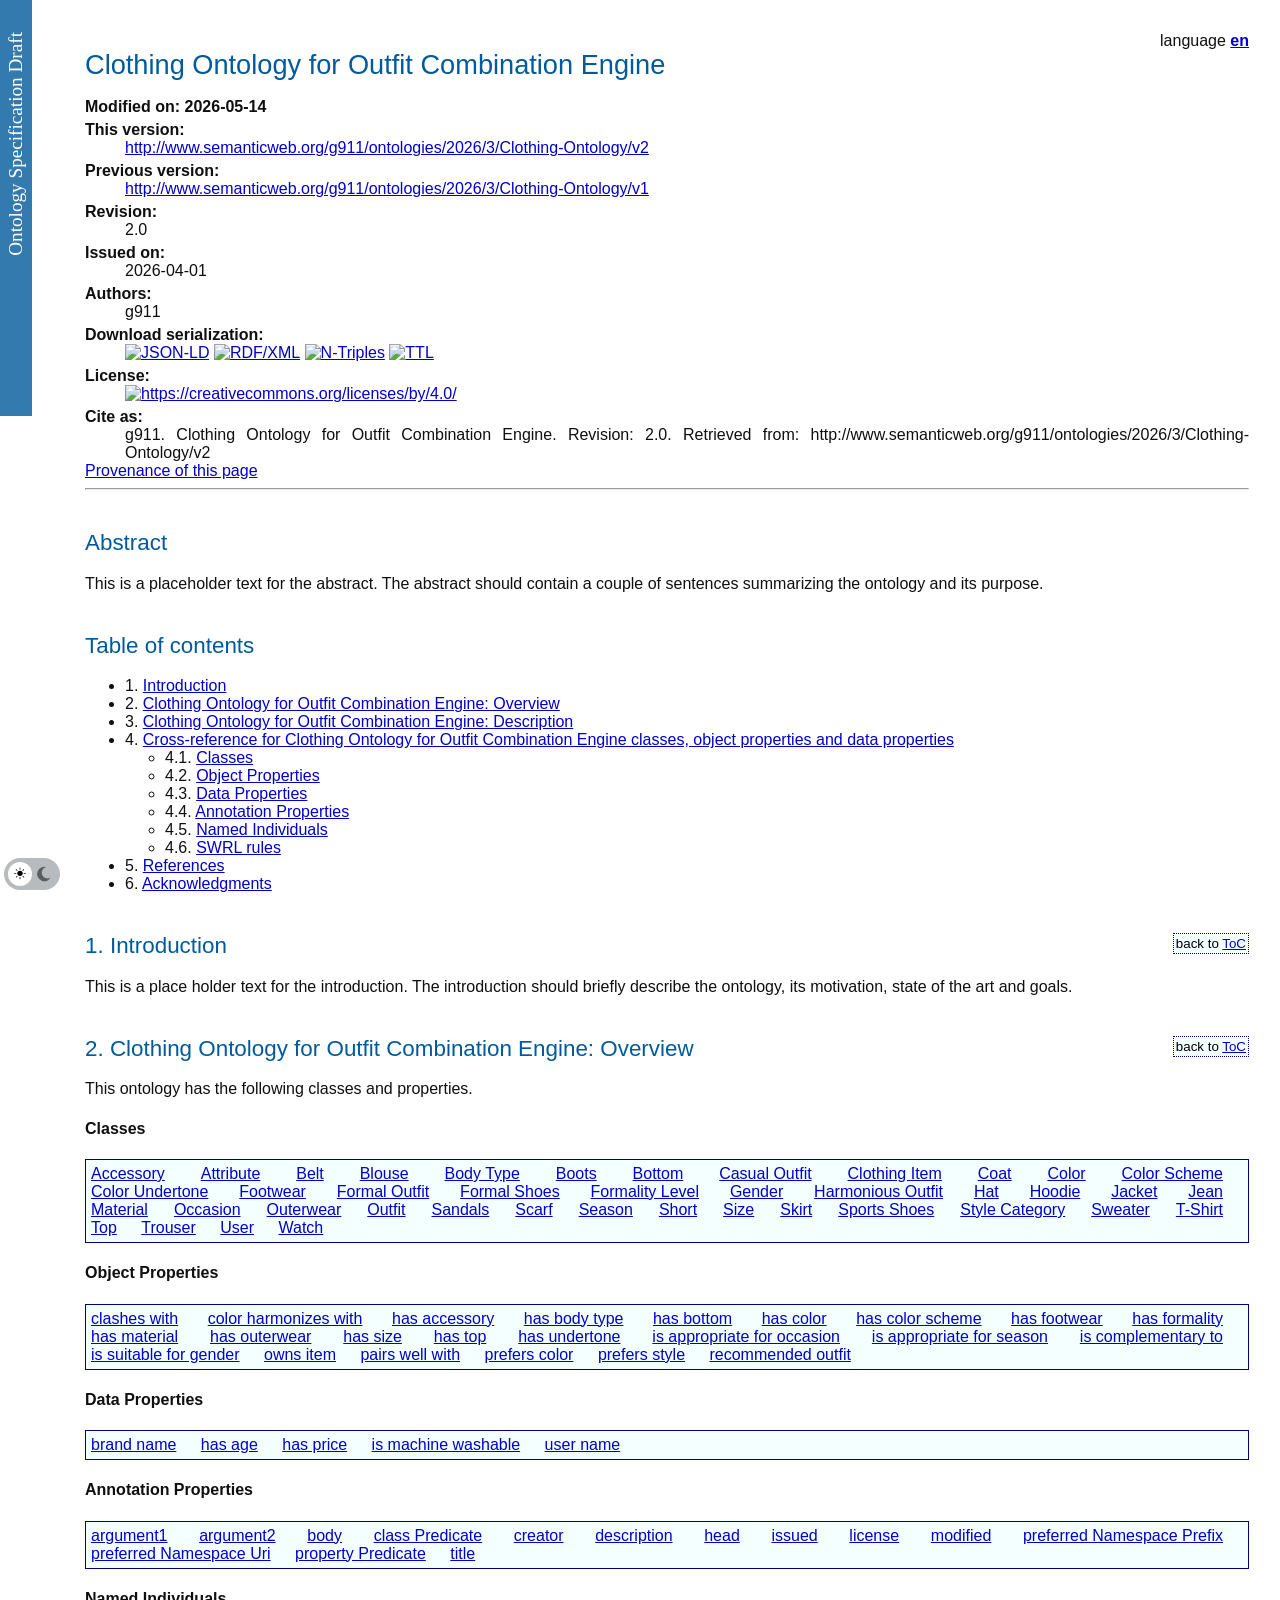
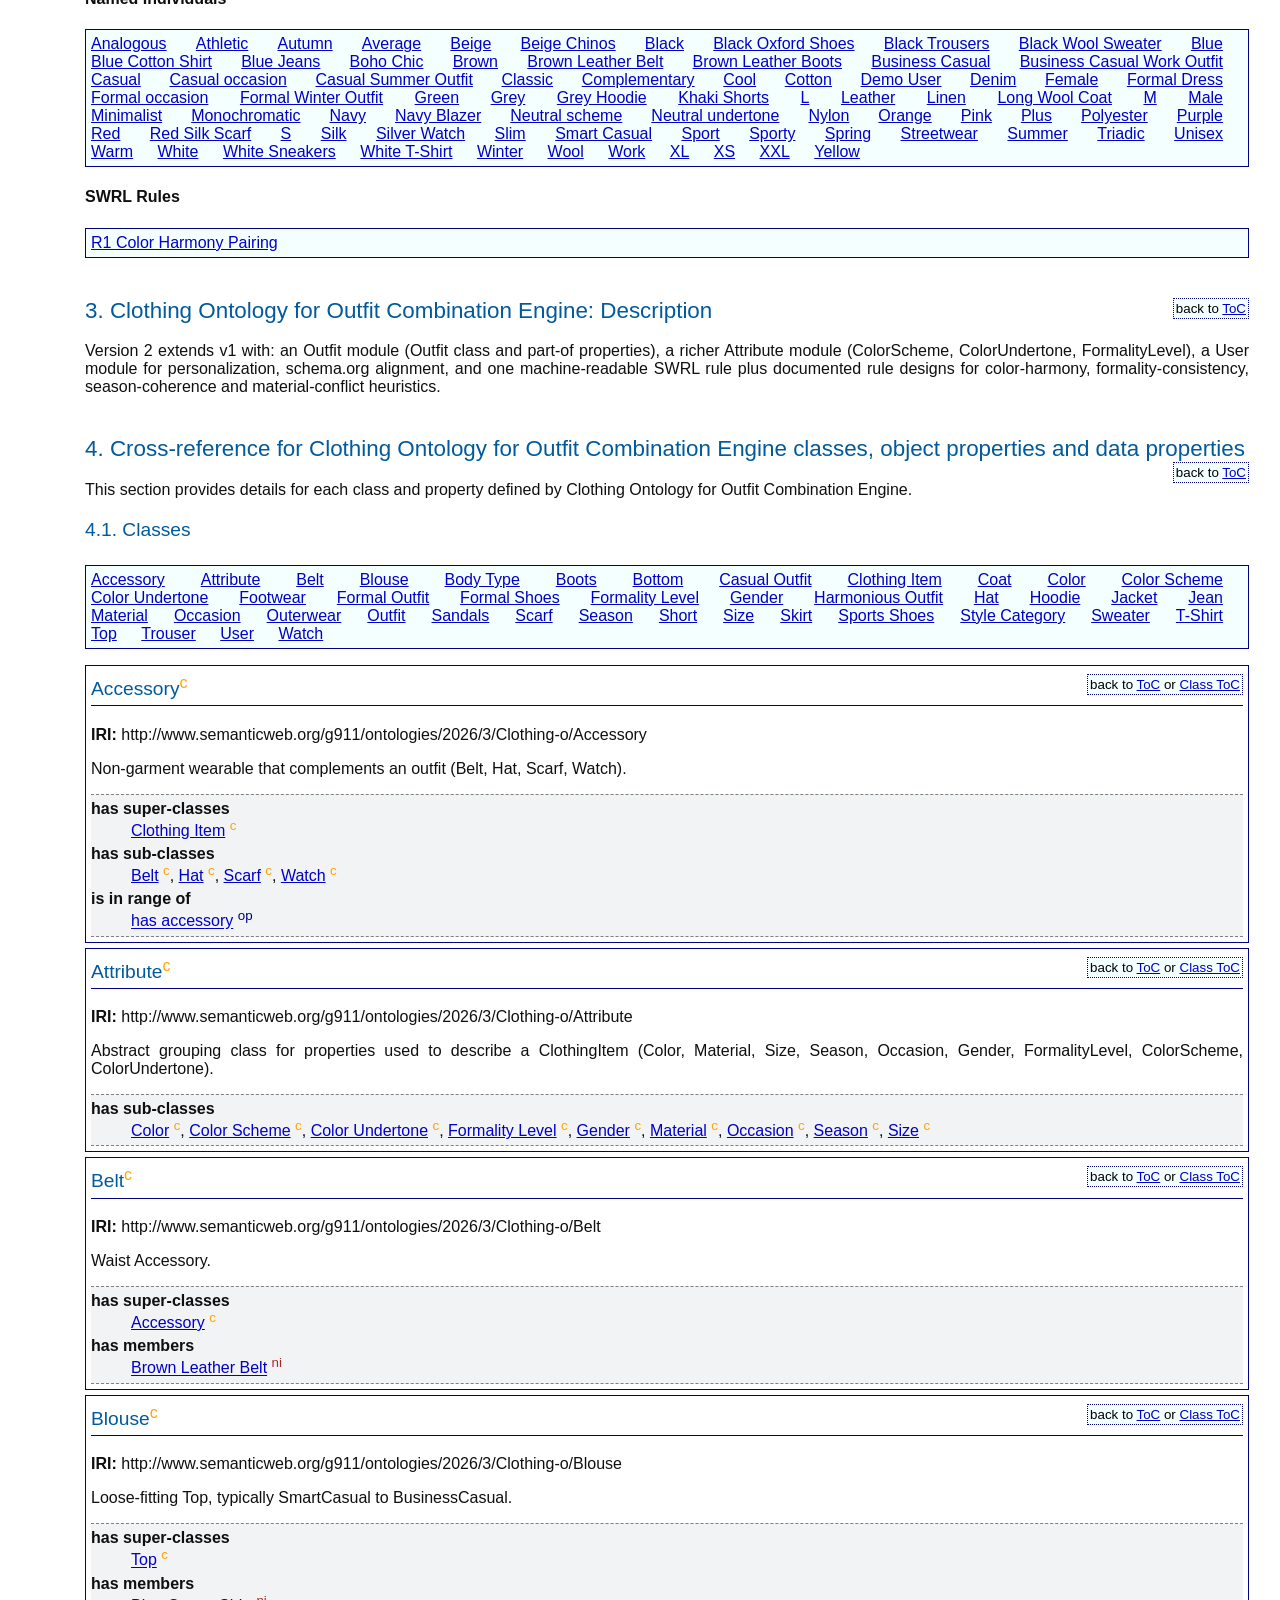
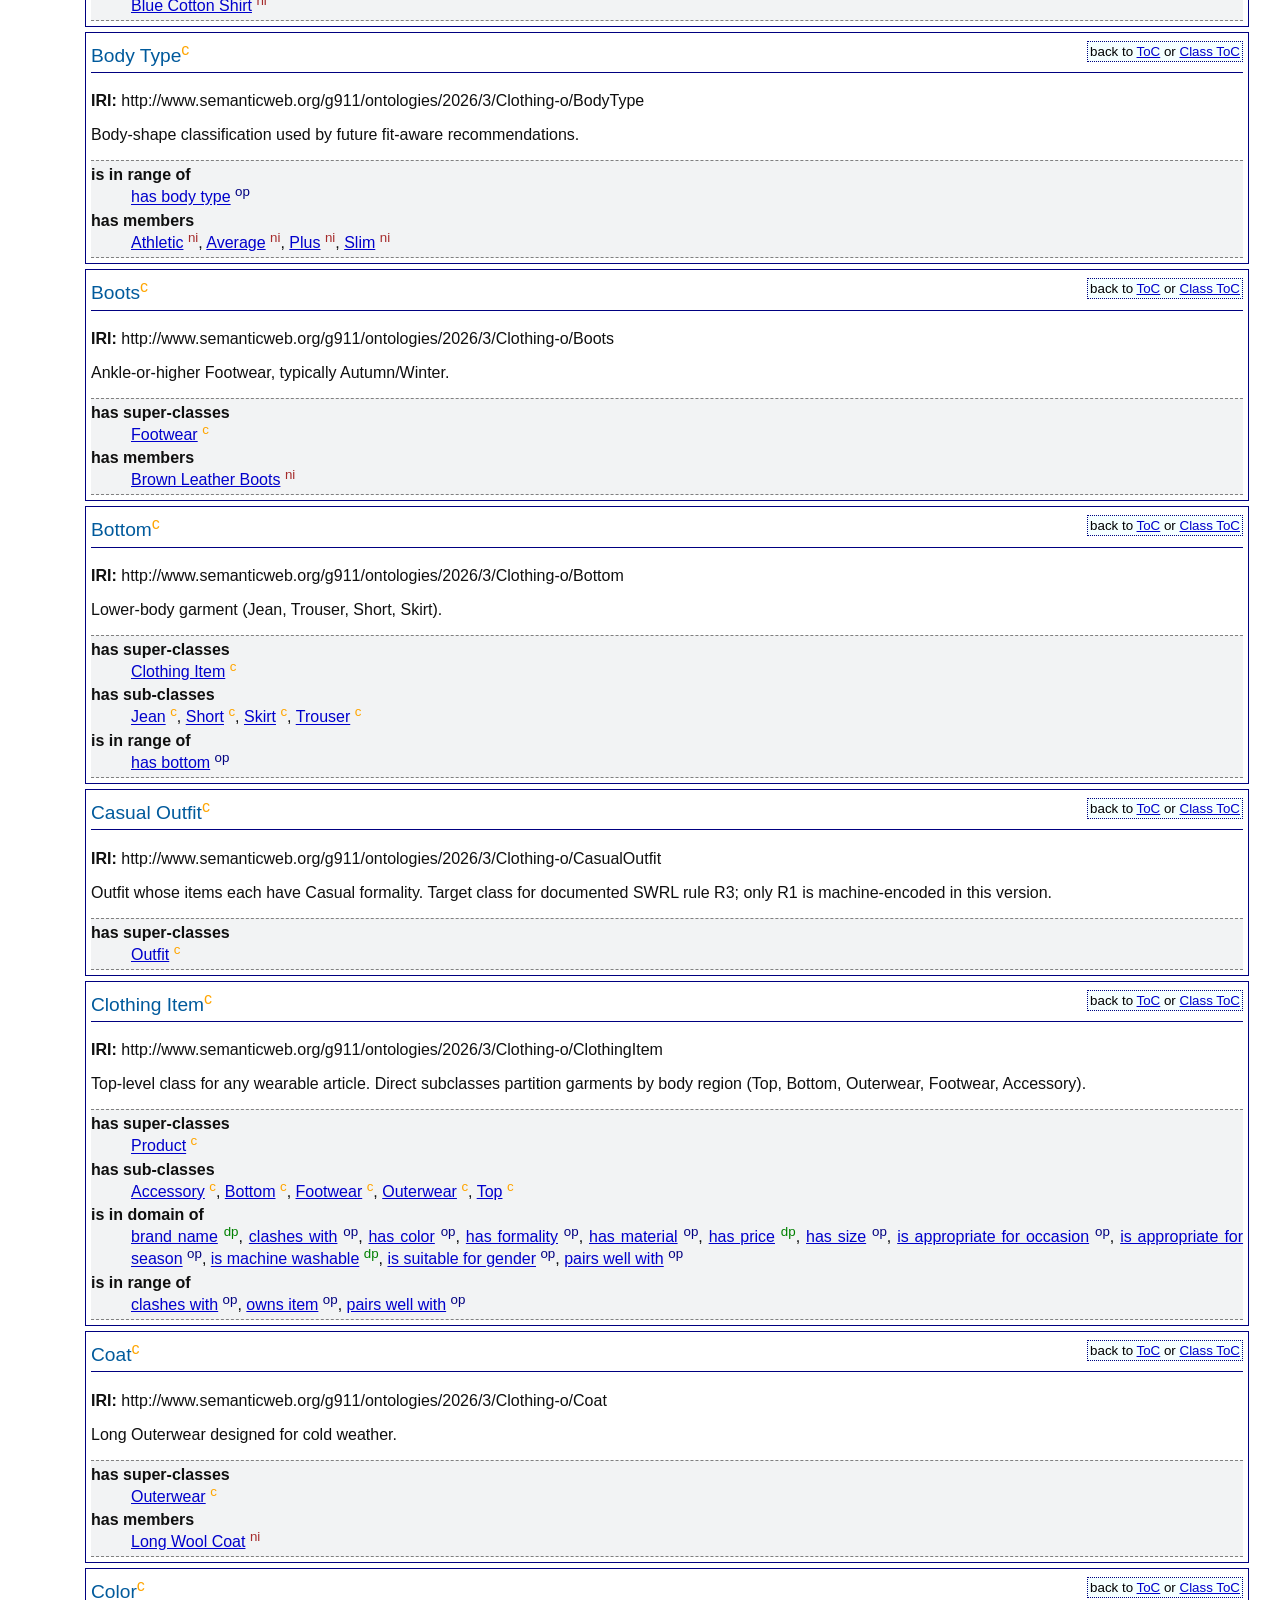
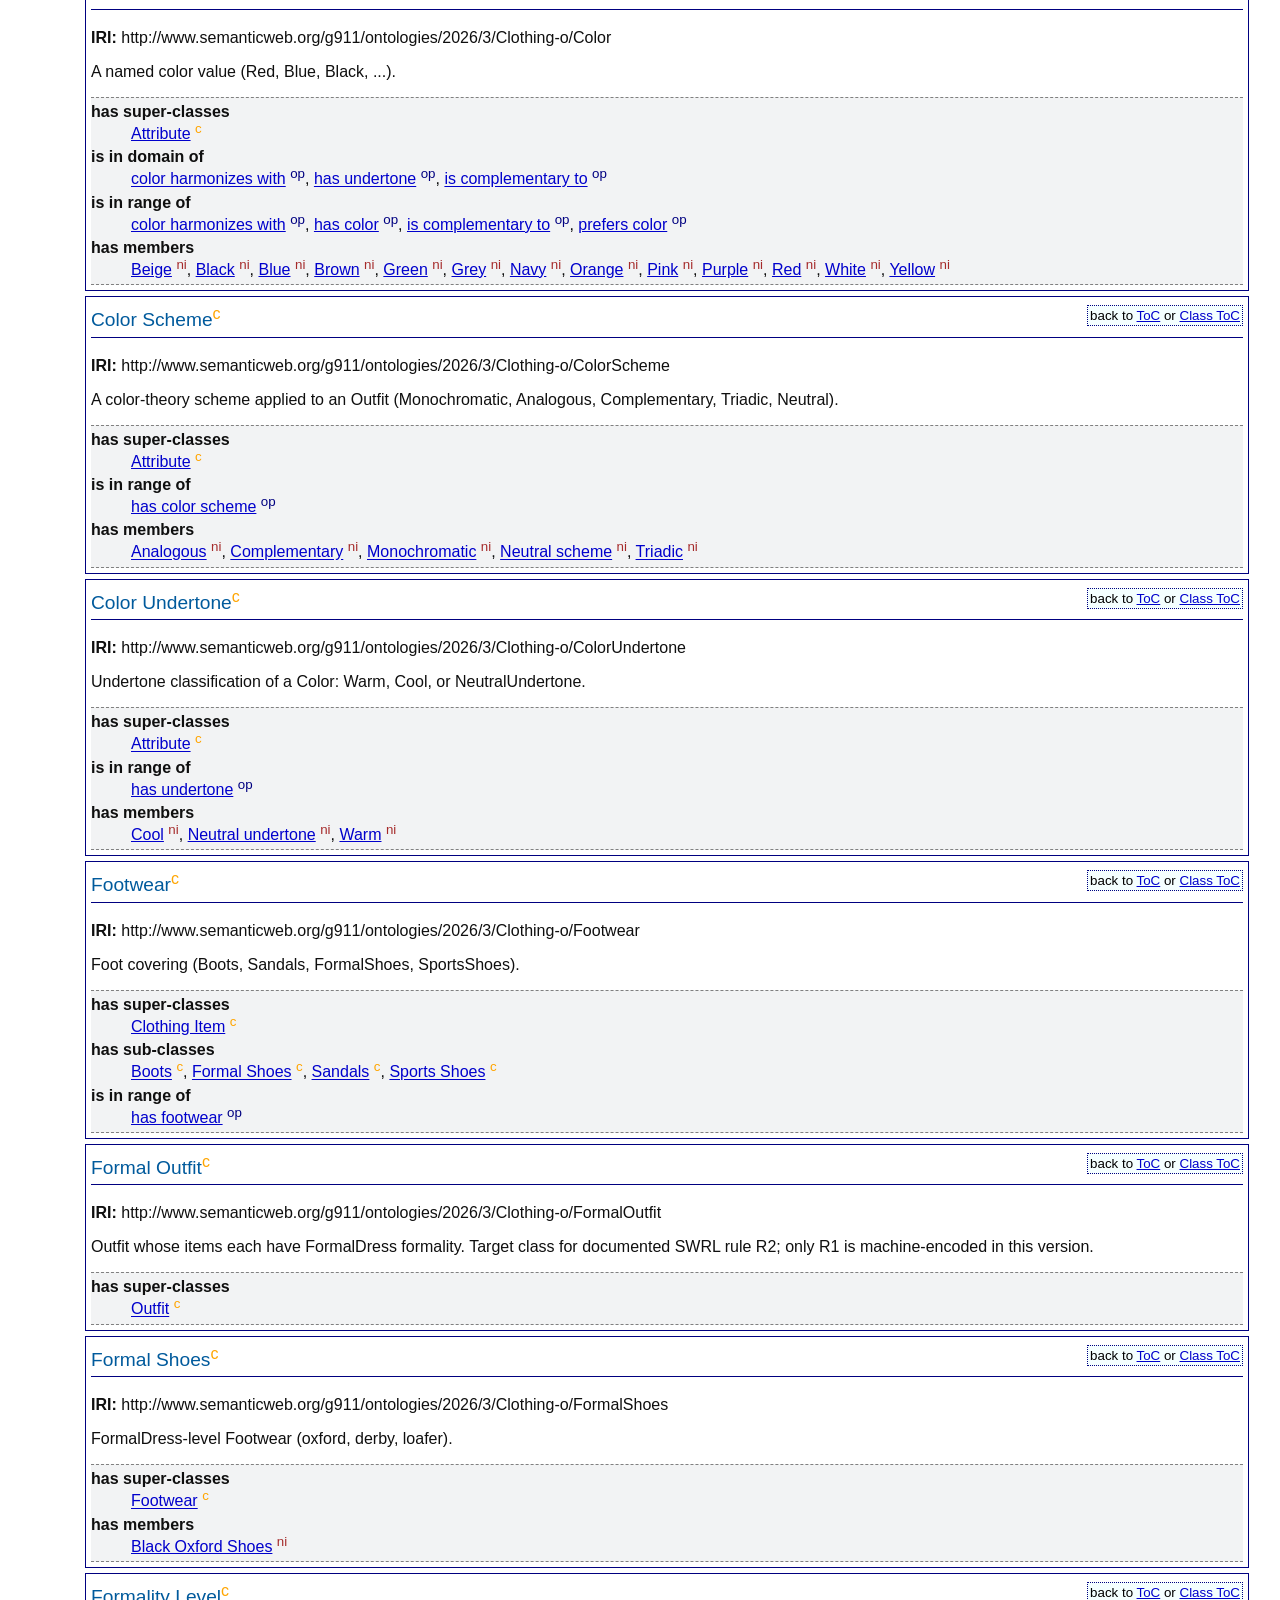
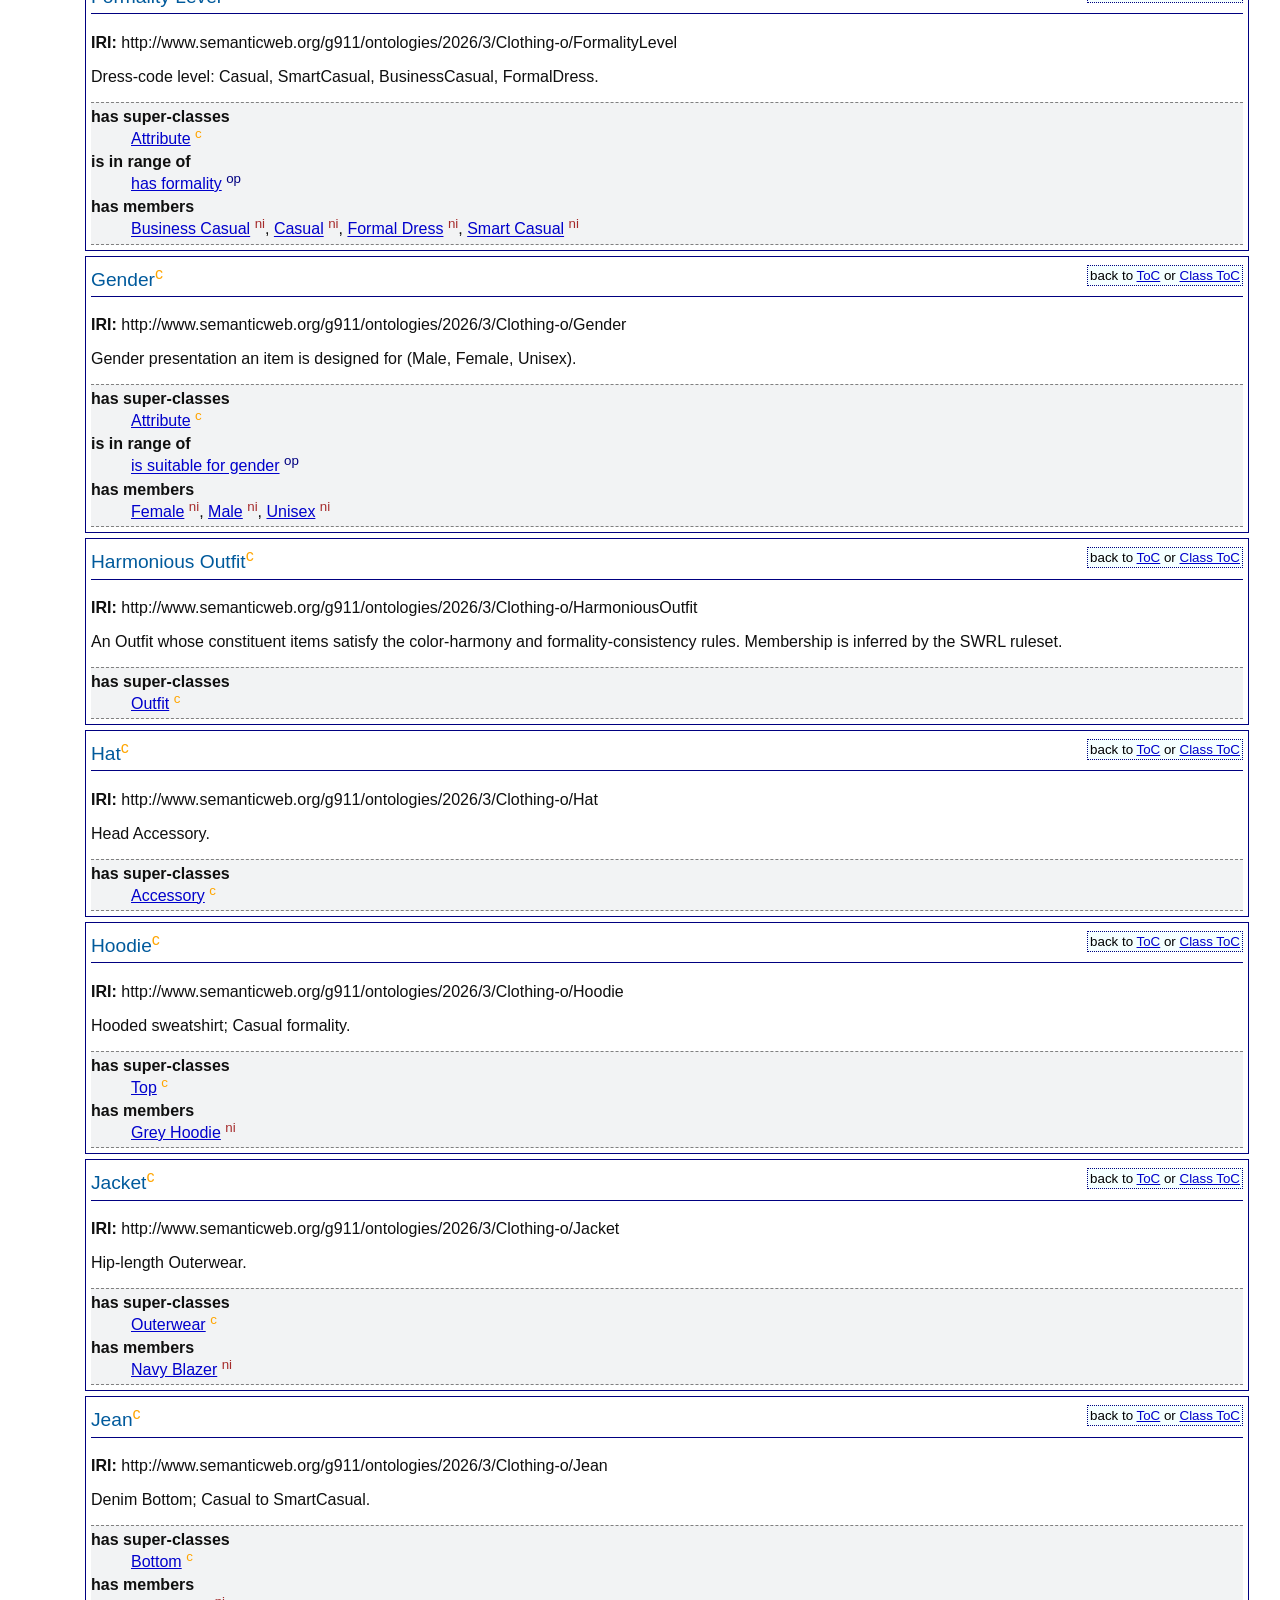
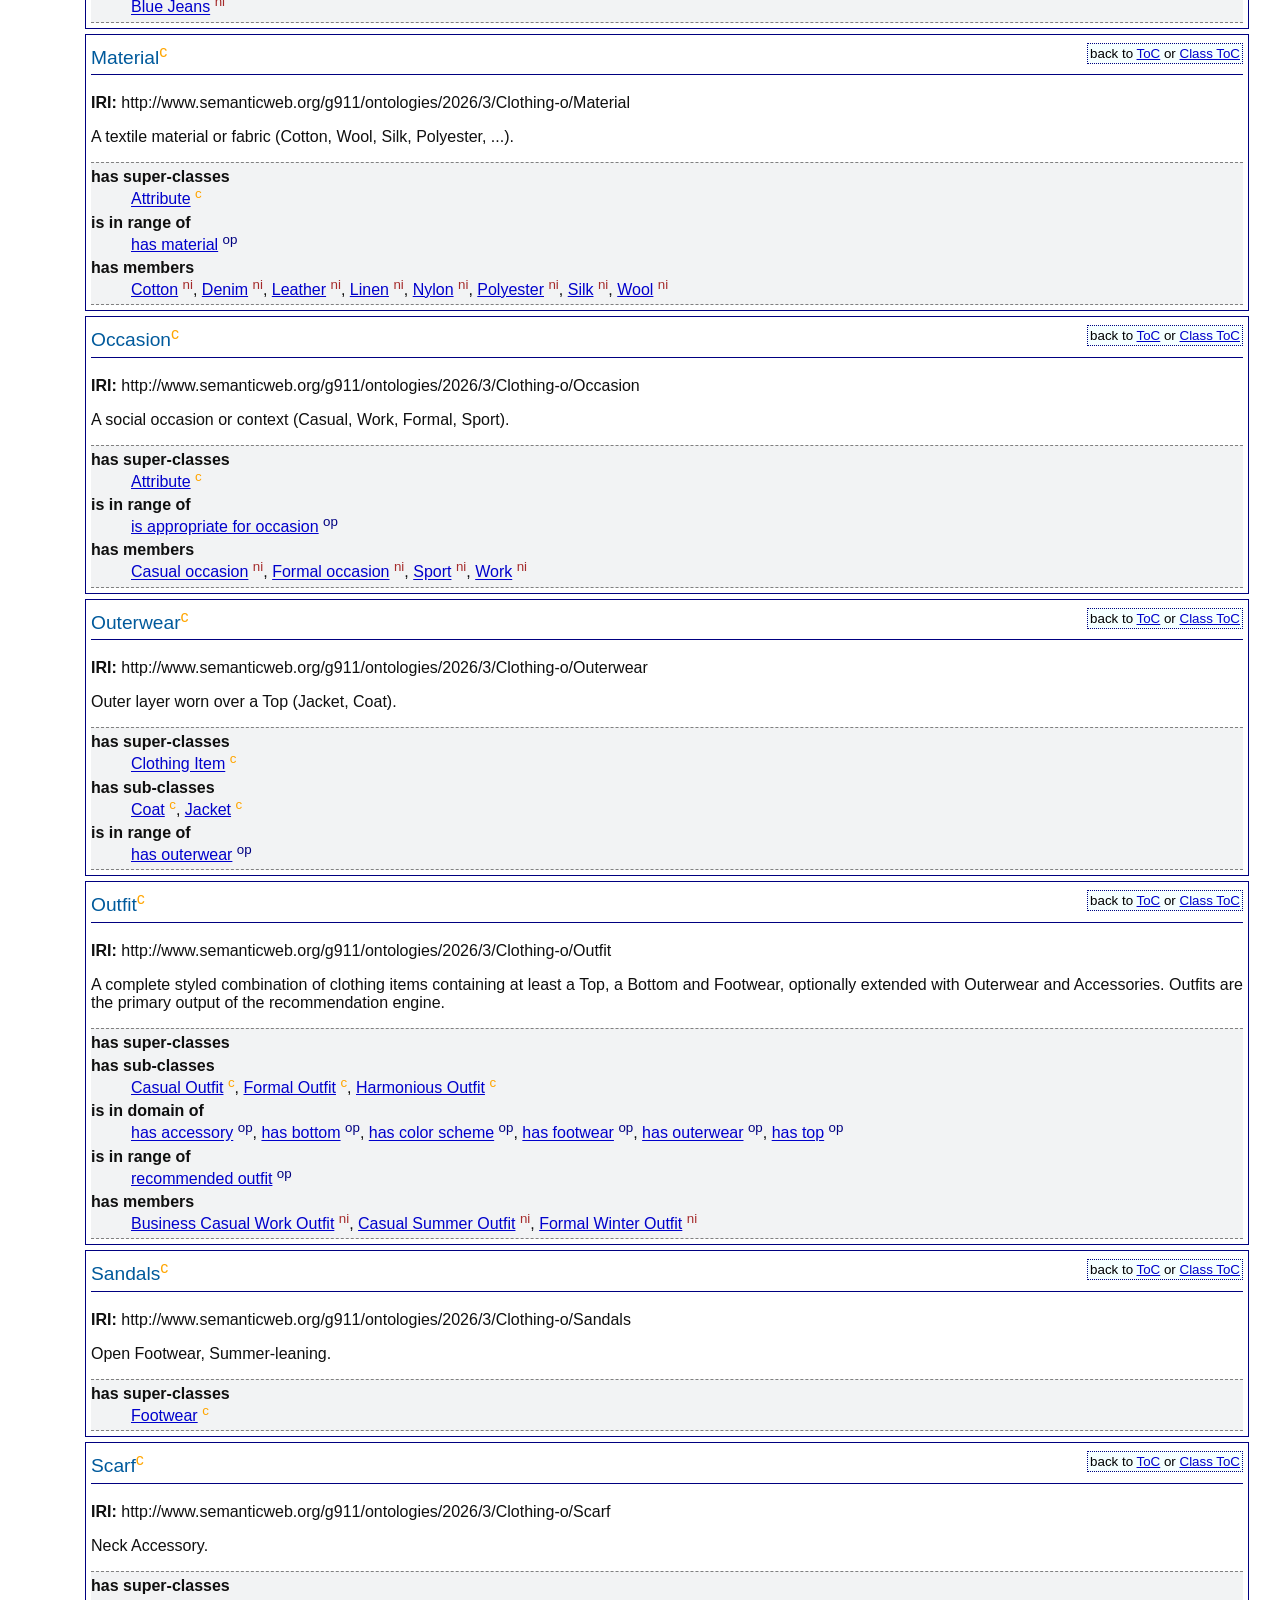
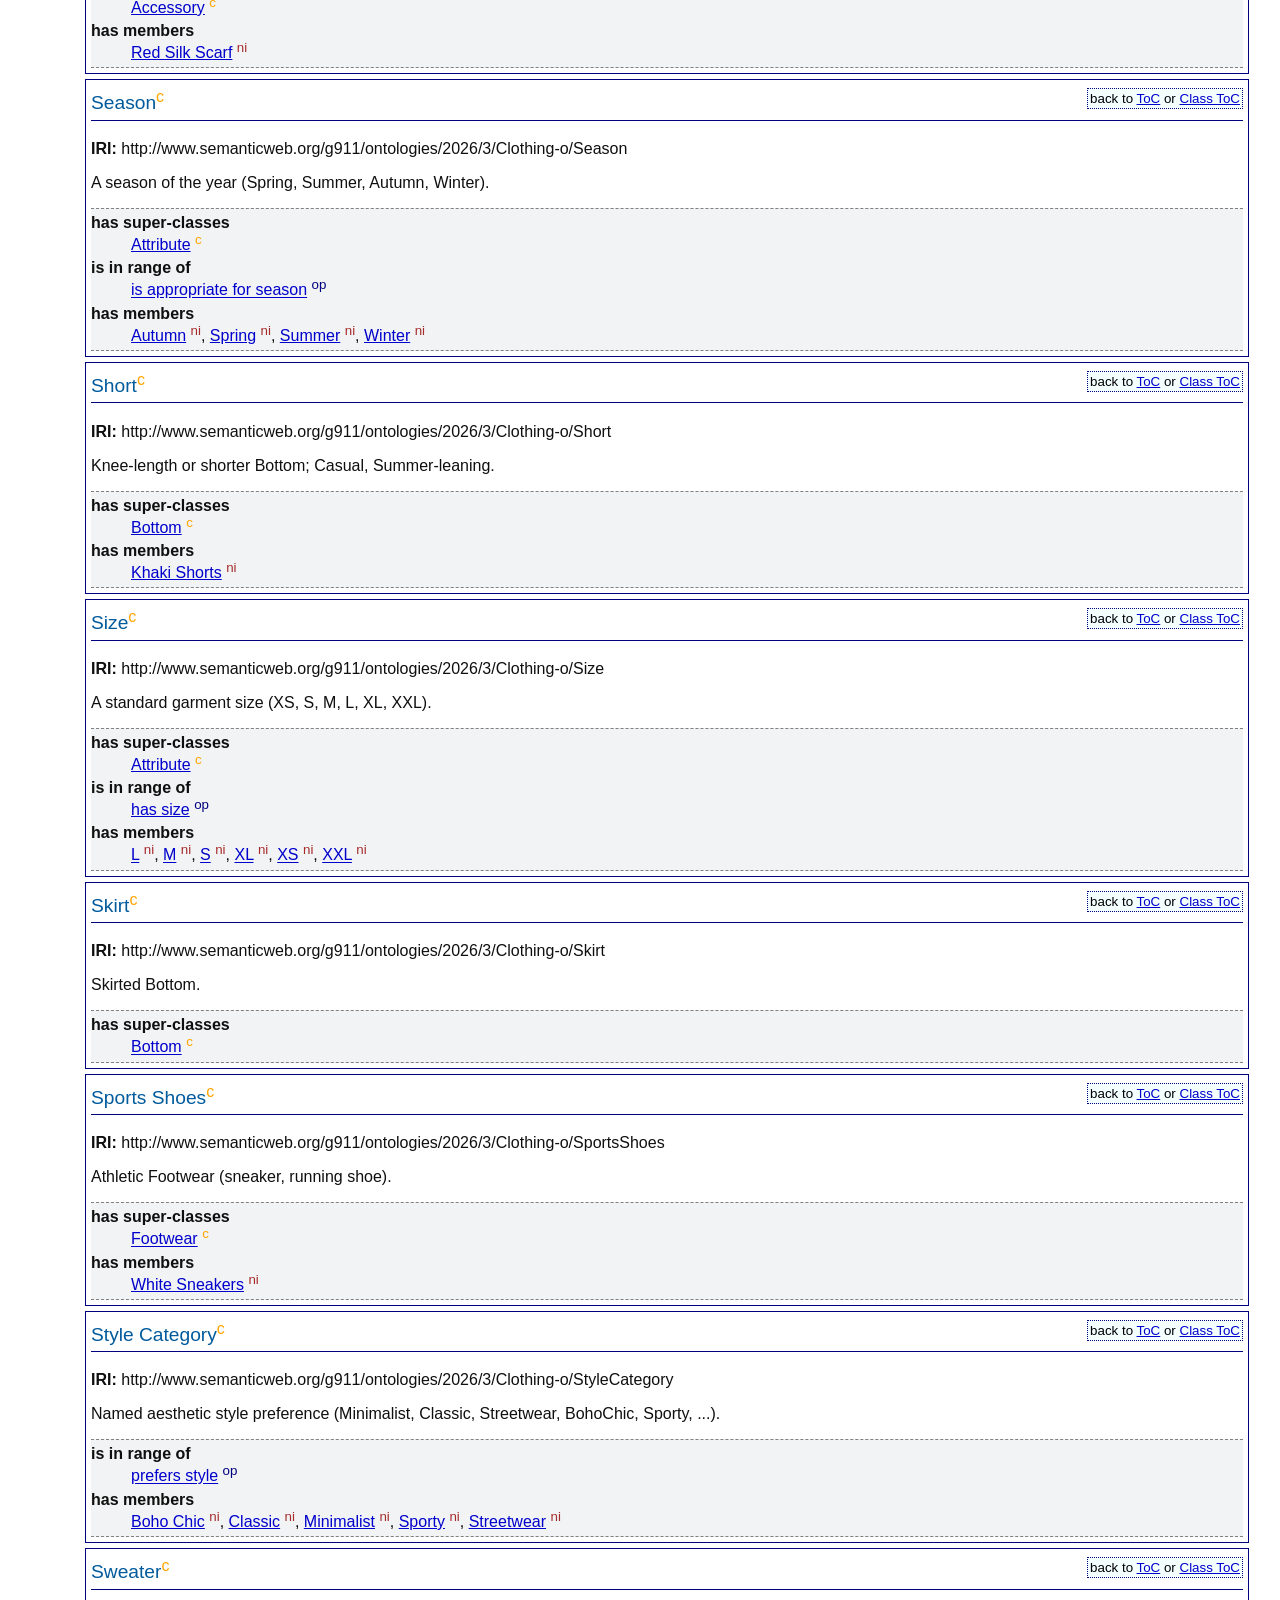
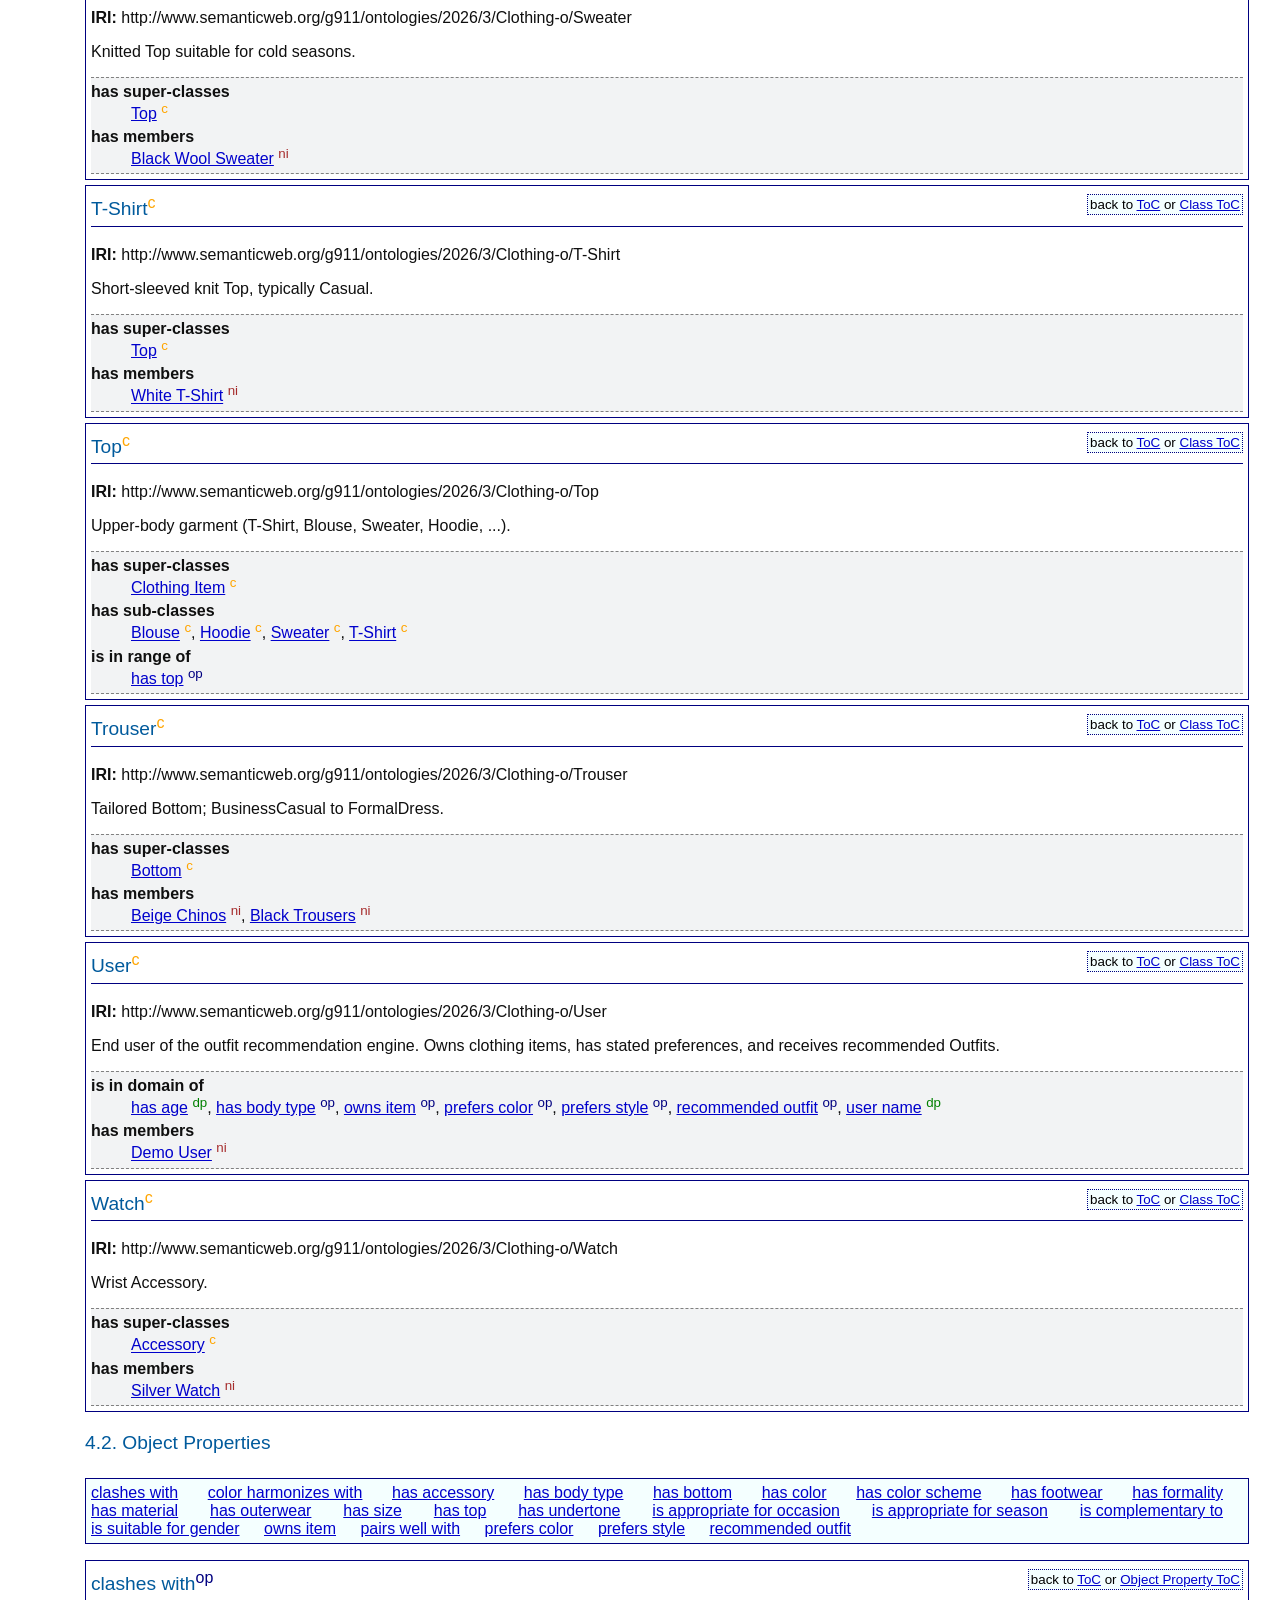
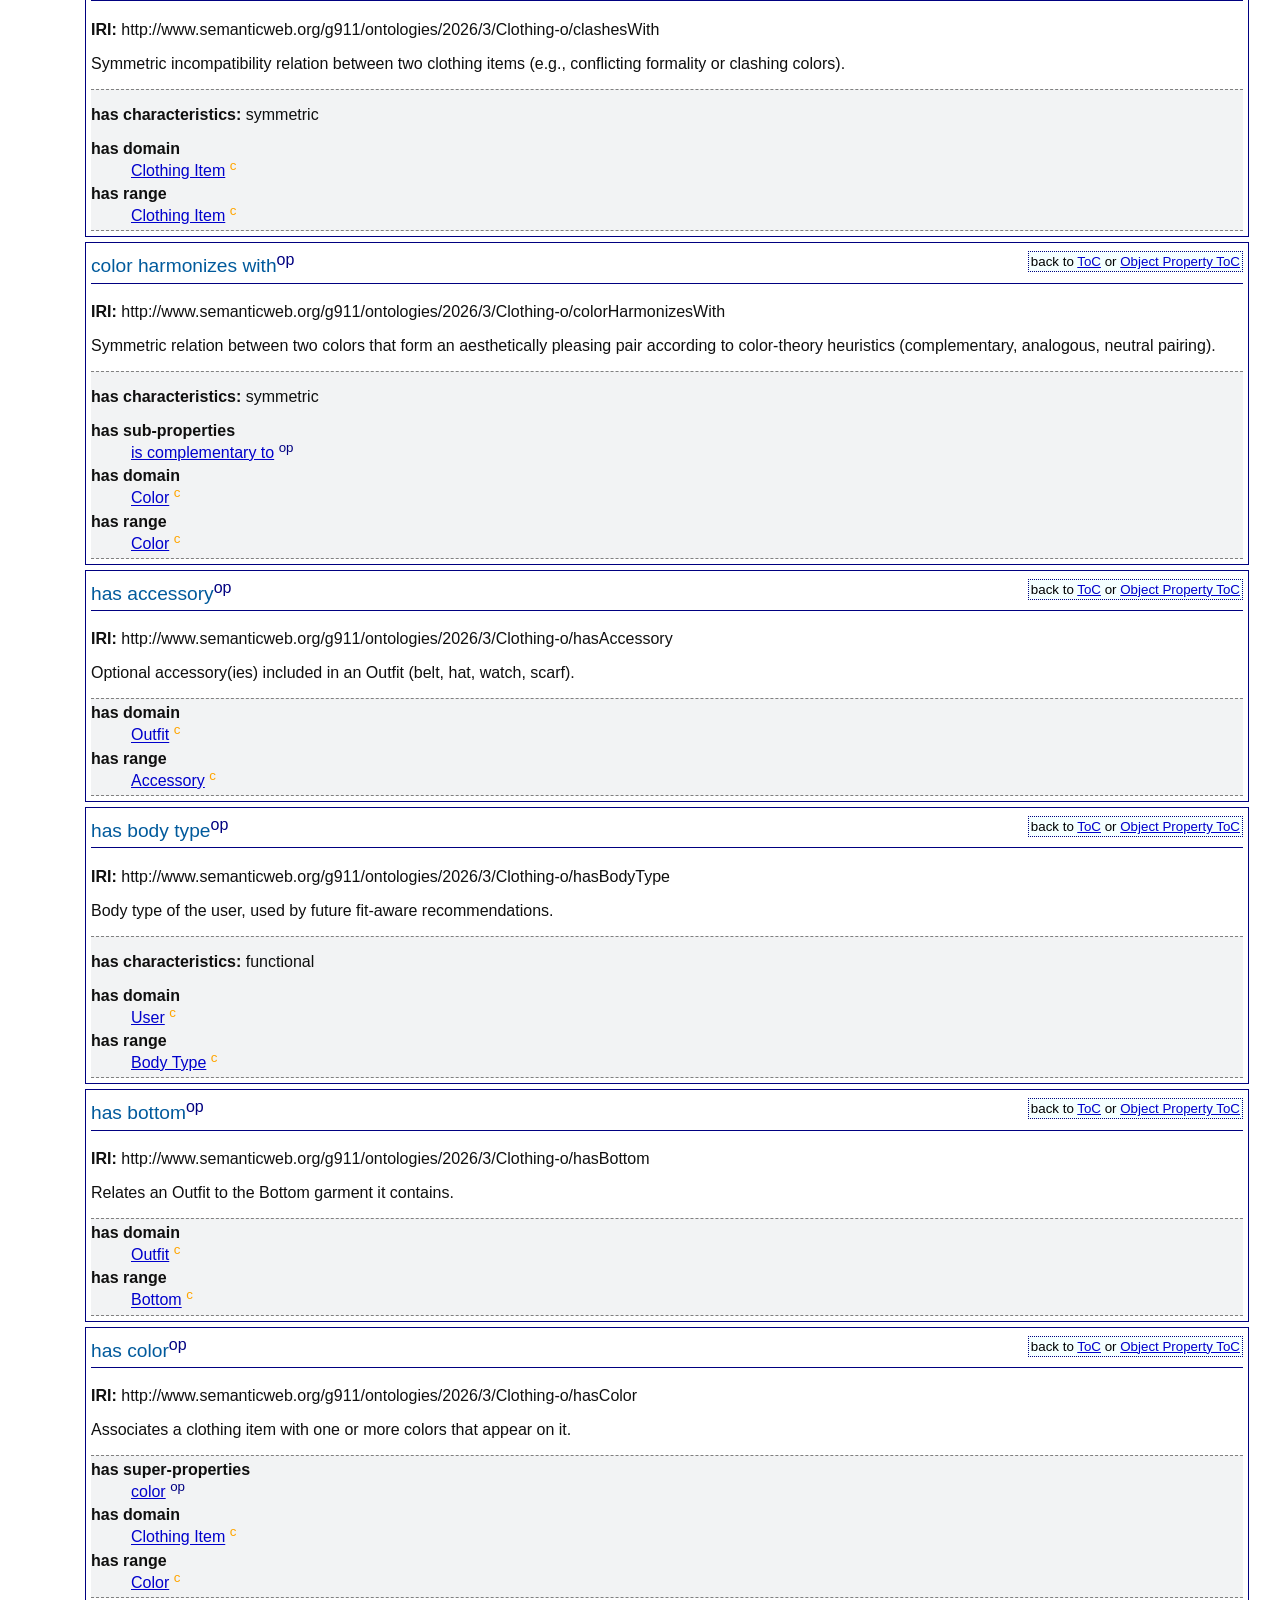
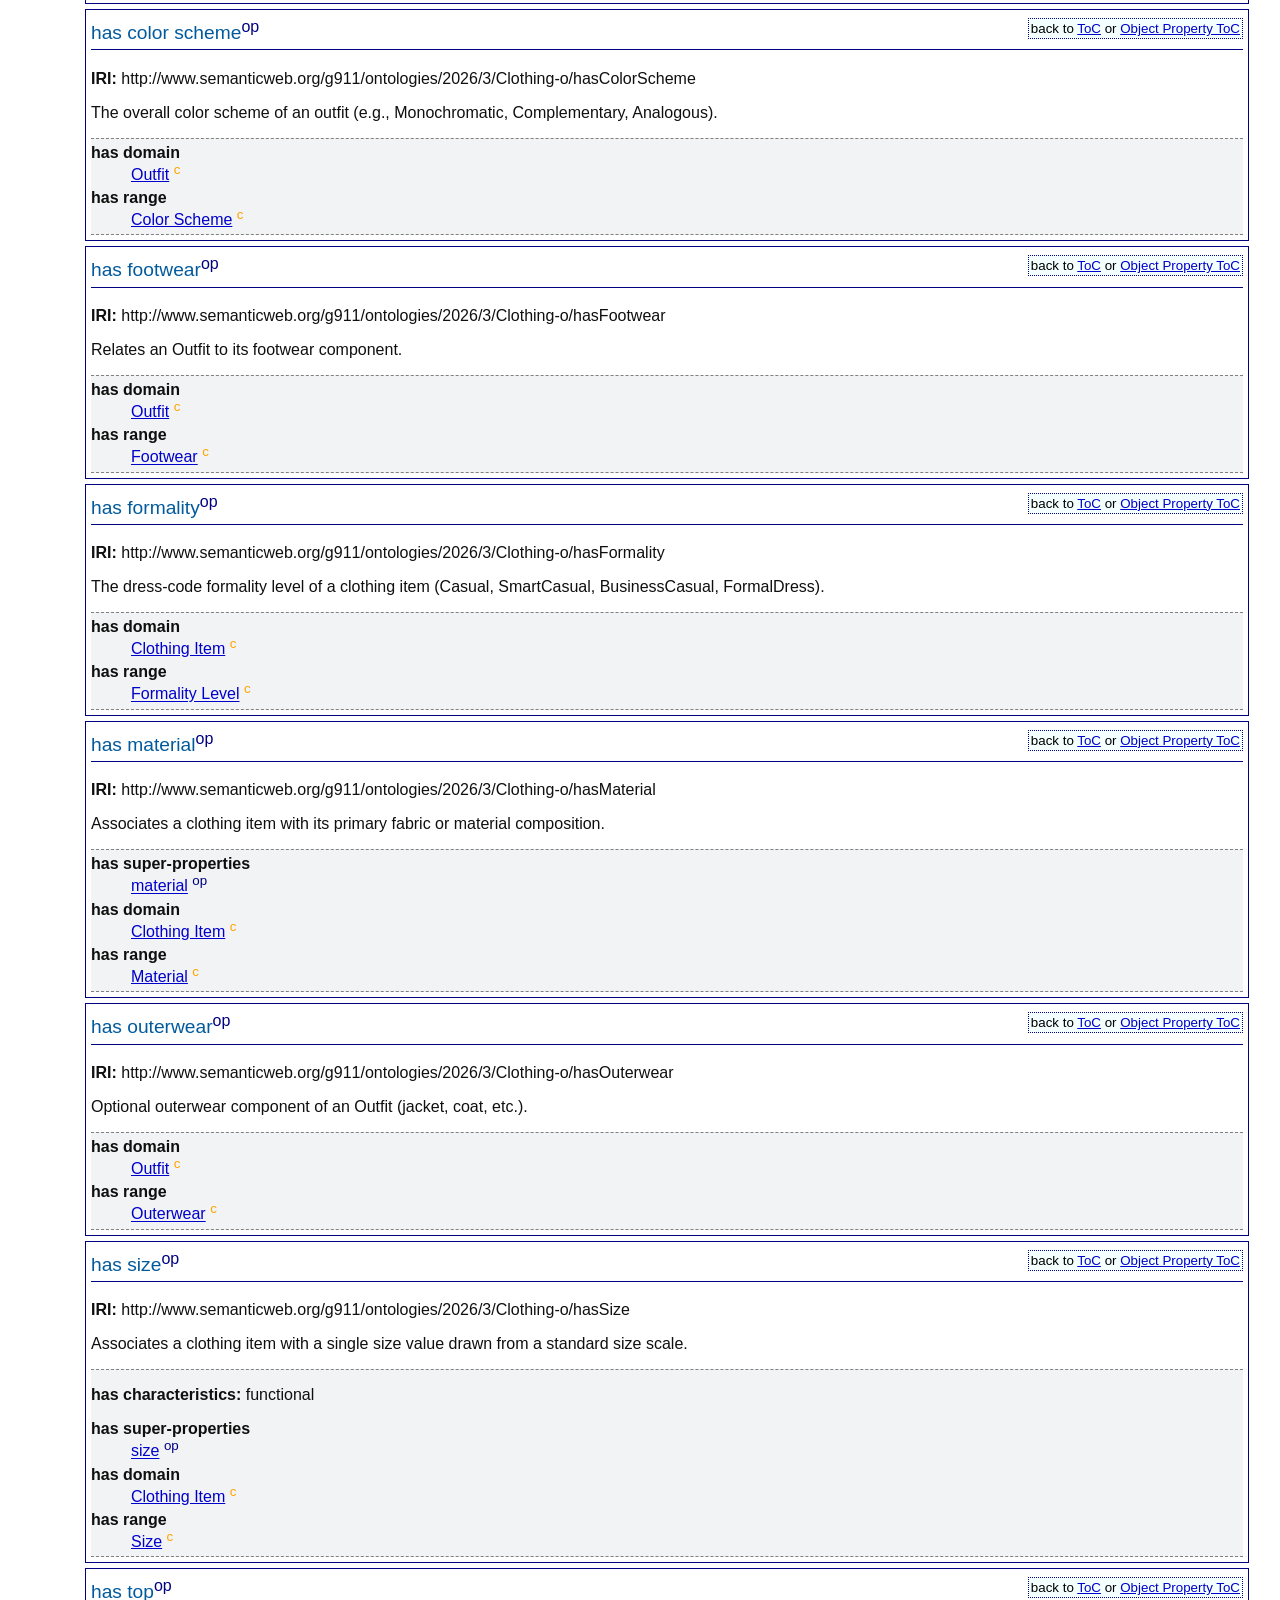
==== commit 2bb53467: "widoco regenarated and report, ontology alignment and documentation fix" ====
--- a/docs/widoco/doc/index-en.html
+++ b/docs/widoco/doc/index-en.html
@@ -17,7 +17,7 @@
 
 
 <!-- SCHEMA.ORG METADATA -->
-<script type="application/ld+json">{"@context":"https://schema.org","@type":"TechArticle","url":"http://www.semanticweb.org/g911/ontologies/2026/3/Clothing-o/","image":"http://vowl.visualdataweb.org/webvowl/#iri=http://www.semanticweb.org/g911/ontologies/2026/3/Clothing-o/","name":"Clothing Ontology for Outfit Combination Engine", "headline":"Document describing the ontology http://www.semanticweb.org/g911/ontologies/2026/3/Clothing-o/", "dateReleased":"Thu May 14 11:20:17 TRT 2026", "dateModified":"2026-05-11", "version":"2.0", "license":"https://creativecommons.org/licenses/by/4.0/", "author":[{"@type":"Person","name":"g911"}]}</script>
+<script type="application/ld+json">{"@context":"https://schema.org","@type":"TechArticle","url":"http://www.semanticweb.org/g911/ontologies/2026/3/Clothing-o/","image":"http://vowl.visualdataweb.org/webvowl/#iri=http://www.semanticweb.org/g911/ontologies/2026/3/Clothing-o/","name":"Clothing Ontology for Outfit Combination Engine", "headline":"Document describing the ontology http://www.semanticweb.org/g911/ontologies/2026/3/Clothing-o/", "dateReleased":"Thu May 14 21:38:02 TRT 2026", "dateModified":"2026-05-14", "version":"2.0", "license":"https://creativecommons.org/licenses/by/4.0/", "author":[{"@type":"Person","name":"g911"}]}</script>
 
 <script src="resources/jquery.js"></script> 
 <script src="resources/marked.min.js"></script> 
@@ -75,7 +75,7 @@
 
 
 <dl>
-<dt>Modified on: 2026-05-11</dt>
+<dt>Modified on: 2026-05-14</dt>
 <dt>This version:</dt>
 <dd><a href="http://www.semanticweb.org/g911/ontologies/2026/3/Clothing-Ontology/v2">http://www.semanticweb.org/g911/ontologies/2026/3/Clothing-Ontology/v2</a></dd>
 <dt>Previous version:</dt>
@@ -88,8 +88,7 @@
 <dd>g911</dd>
 
 <dt>Download serialization:</dt><dd><span><a href="ontology.jsonld" target="_blank"><img src="https://img.shields.io/badge/Format-JSON_LD-blue.svg" alt="JSON-LD" /></a> </span><span><a href="ontology.owl" target="_blank"><img src="https://img.shields.io/badge/Format-RDF/XML-blue.svg" alt="RDF/XML" /></a> </span><span><a href="ontology.nt" target="_blank"><img src="https://img.shields.io/badge/Format-N_Triples-blue.svg" alt="N-Triples" /></a> </span><span><a href="ontology.ttl" target="_blank"><img src="https://img.shields.io/badge/Format-TTL-blue.svg" alt="TTL" /></a> </span></dd><dt>License:</dt><dd><a href="https://creativecommons.org/licenses/by/4.0/" target="_blank"><img src="https://img.shields.io/badge/License-https://creativecommons.org/licenses/by/4.0/-blue.svg" alt="https://creativecommons.org/licenses/by/4.0/" /></a>
-</dd><dt>Visualization:</dt><dd><a href="webvowl/index.html#" target="_blank"><img src="https://img.shields.io/badge/Visualize_with-WebVowl-blue.svg" alt="Visualize with WebVowl" /></a></dd>
-<!-- <dt>Evaluation:</dt><dd><a href="OOPSevaluation/oopsEval.html#" target="_blank"><img src="https://img.shields.io/badge/Evaluate_with-OOPS! (OntOlogy Pitfall Scanner!)-blue.svg" alt="Evaluate with OOPS!" /></a></dd> --><dt>Cite as:</dt>
+</dd><!-- <dt>Evaluation:</dt><dd><a href="OOPSevaluation/oopsEval.html#" target="_blank"><img src="https://img.shields.io/badge/Evaluate_with-OOPS! (OntOlogy Pitfall Scanner!)-blue.svg" alt="Evaluate with OOPS!" /></a></dd> --><dt>Cite as:</dt>
 <dd>g911. Clothing Ontology for Outfit Combination Engine. Revision: 2.0. Retrieved from: http://www.semanticweb.org/g911/ontologies/2026/3/Clothing-Ontology/v2</dd>
 </dl>
 
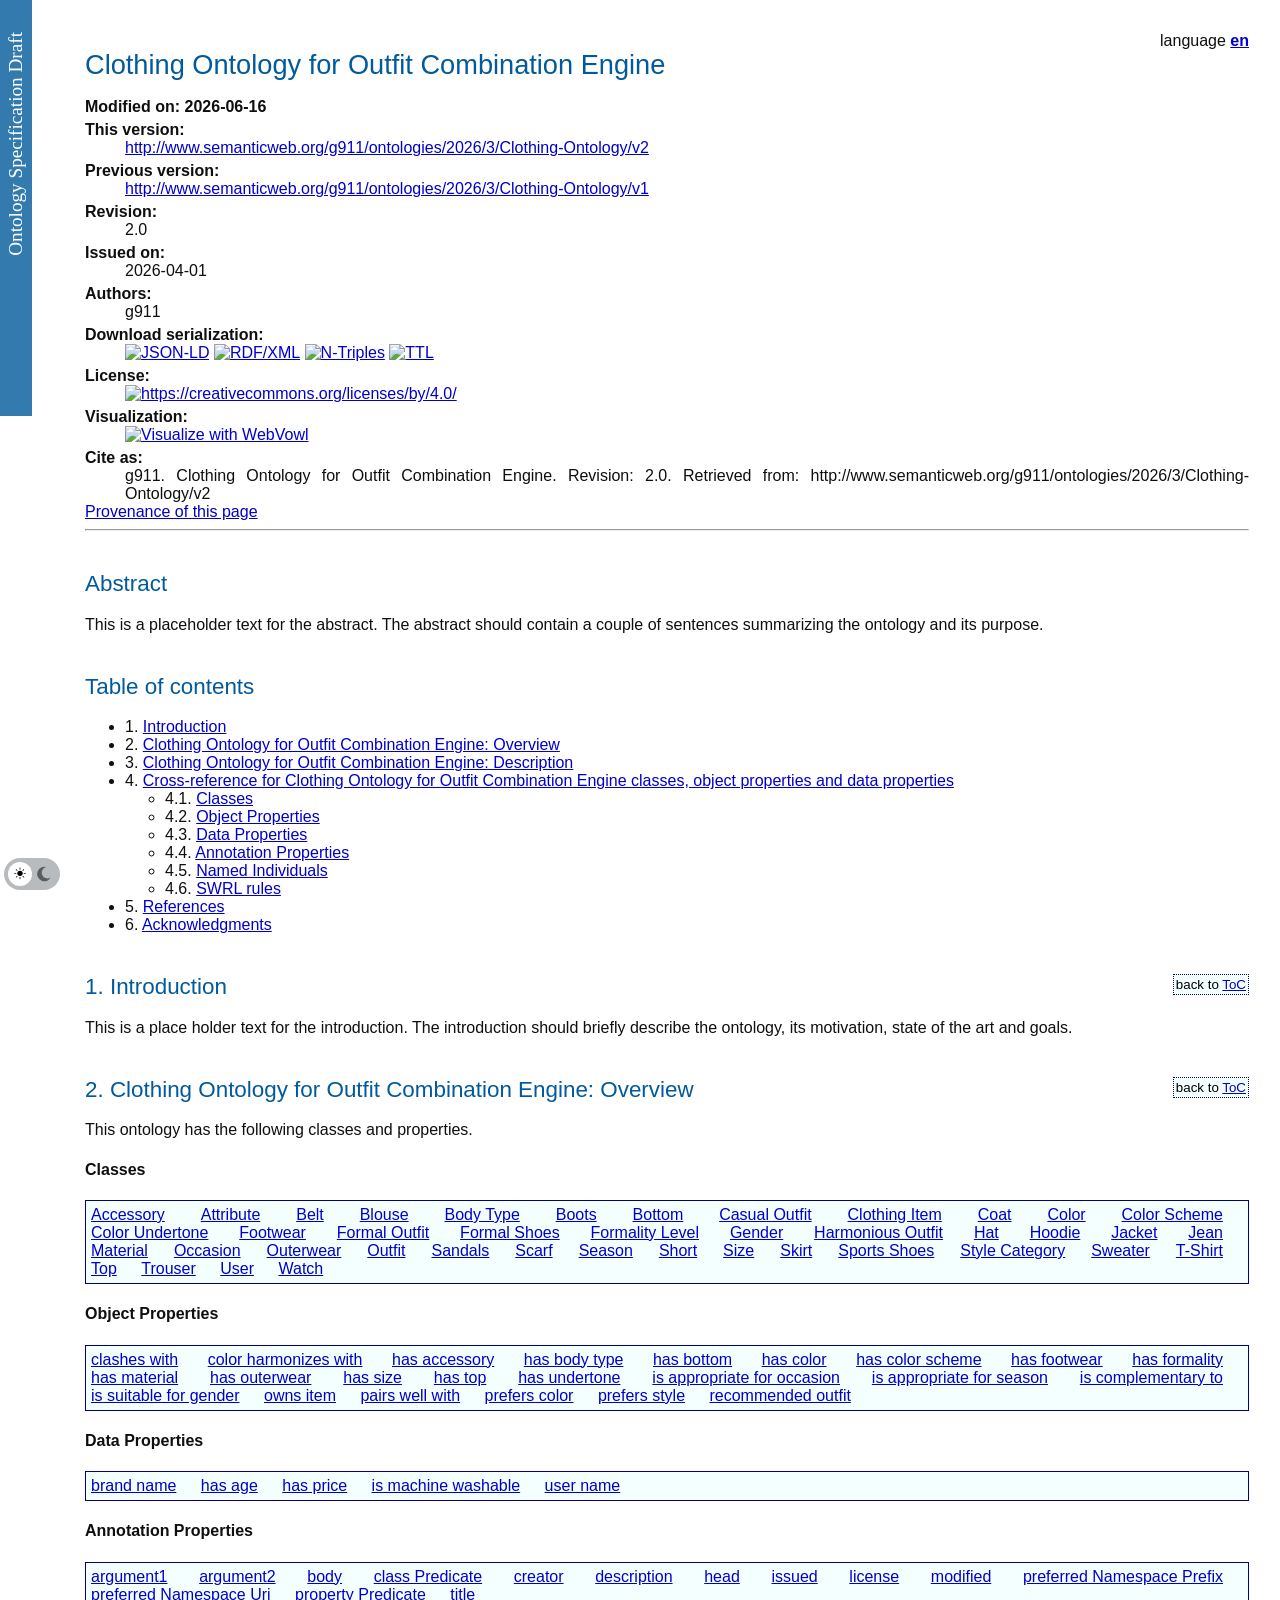
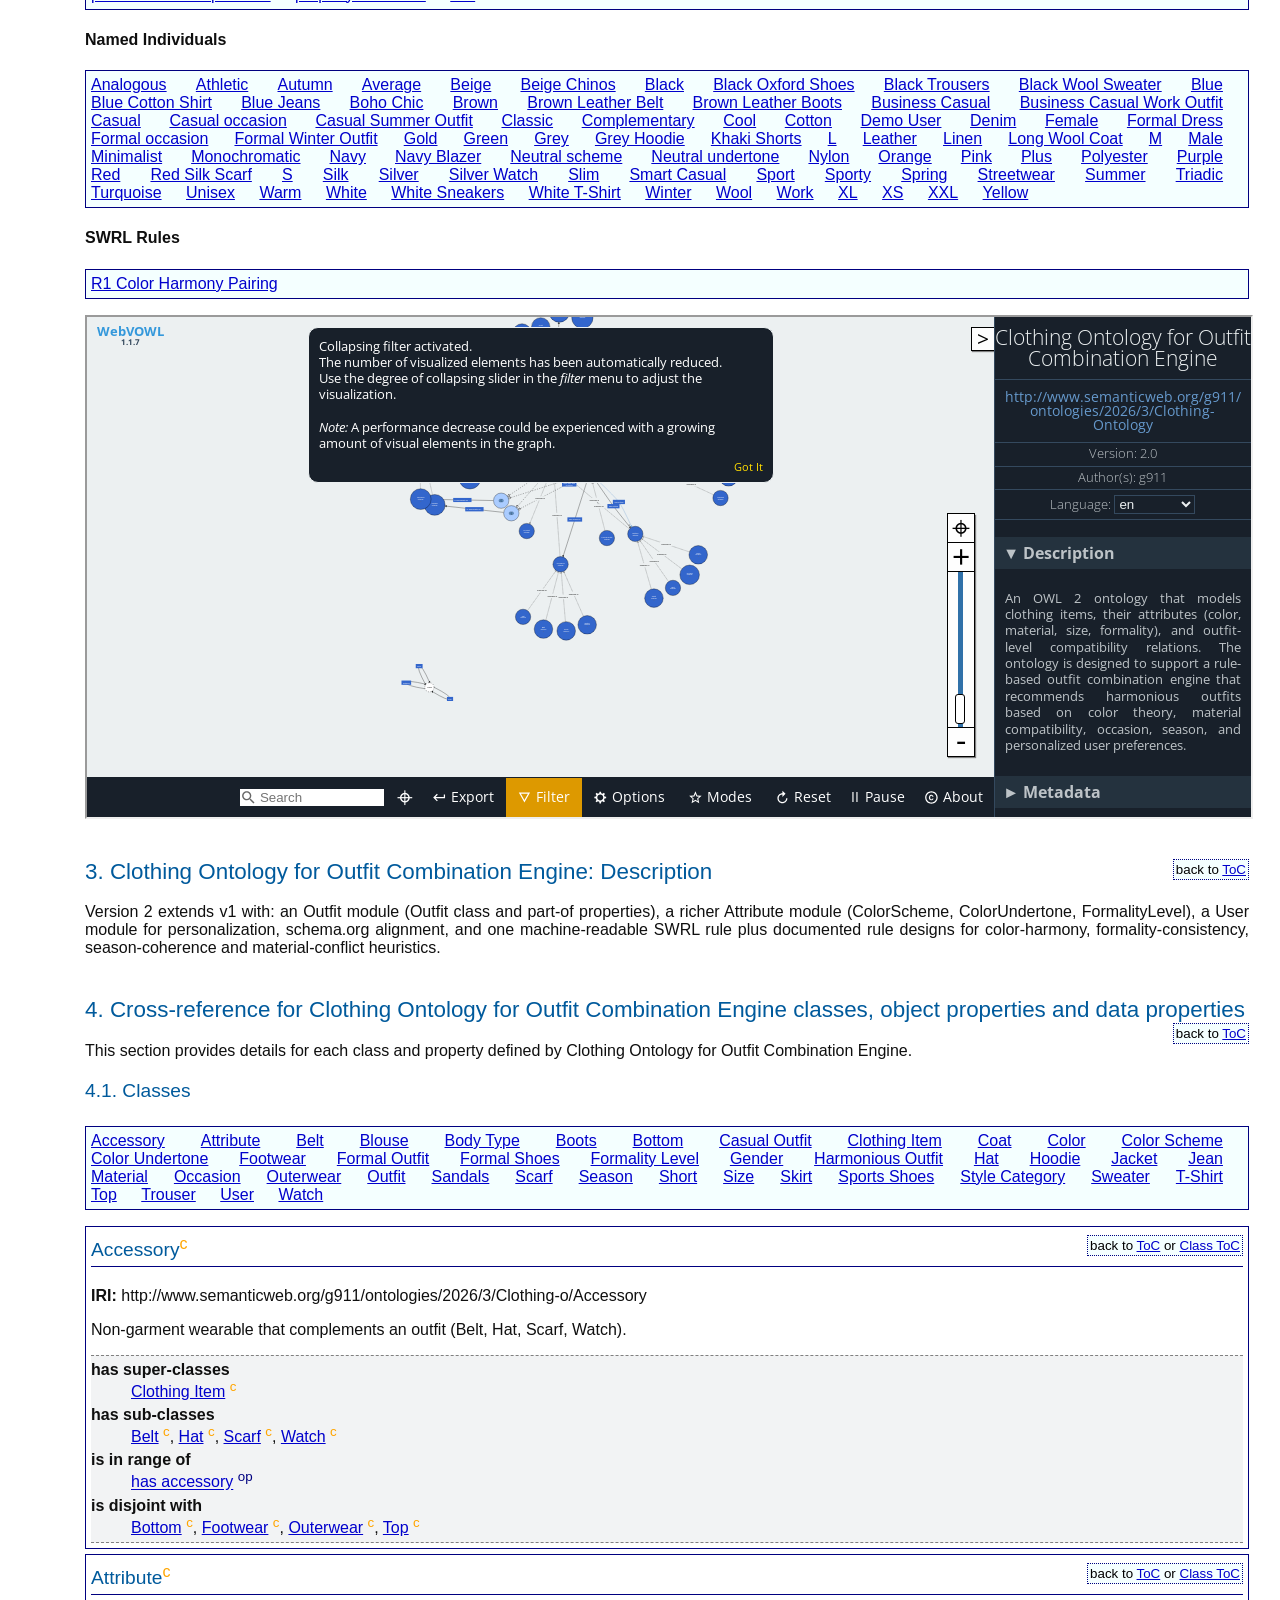
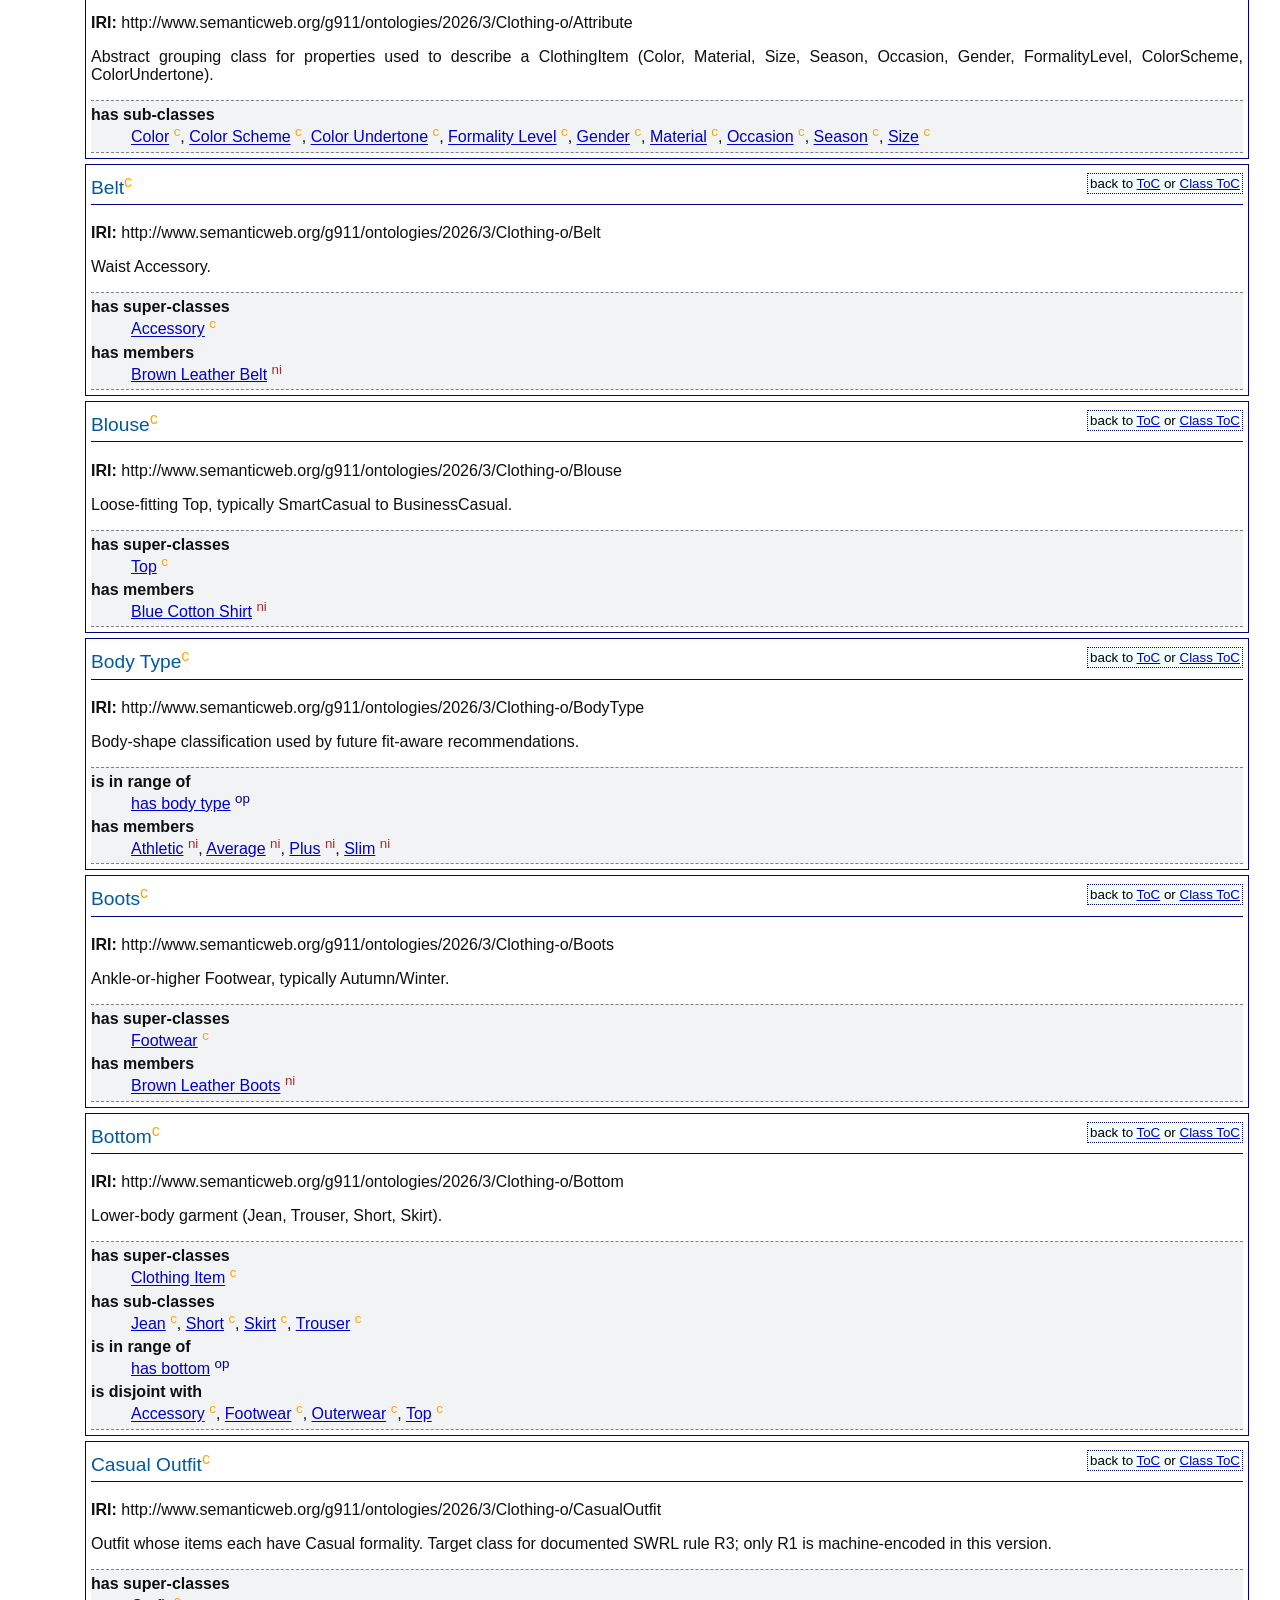
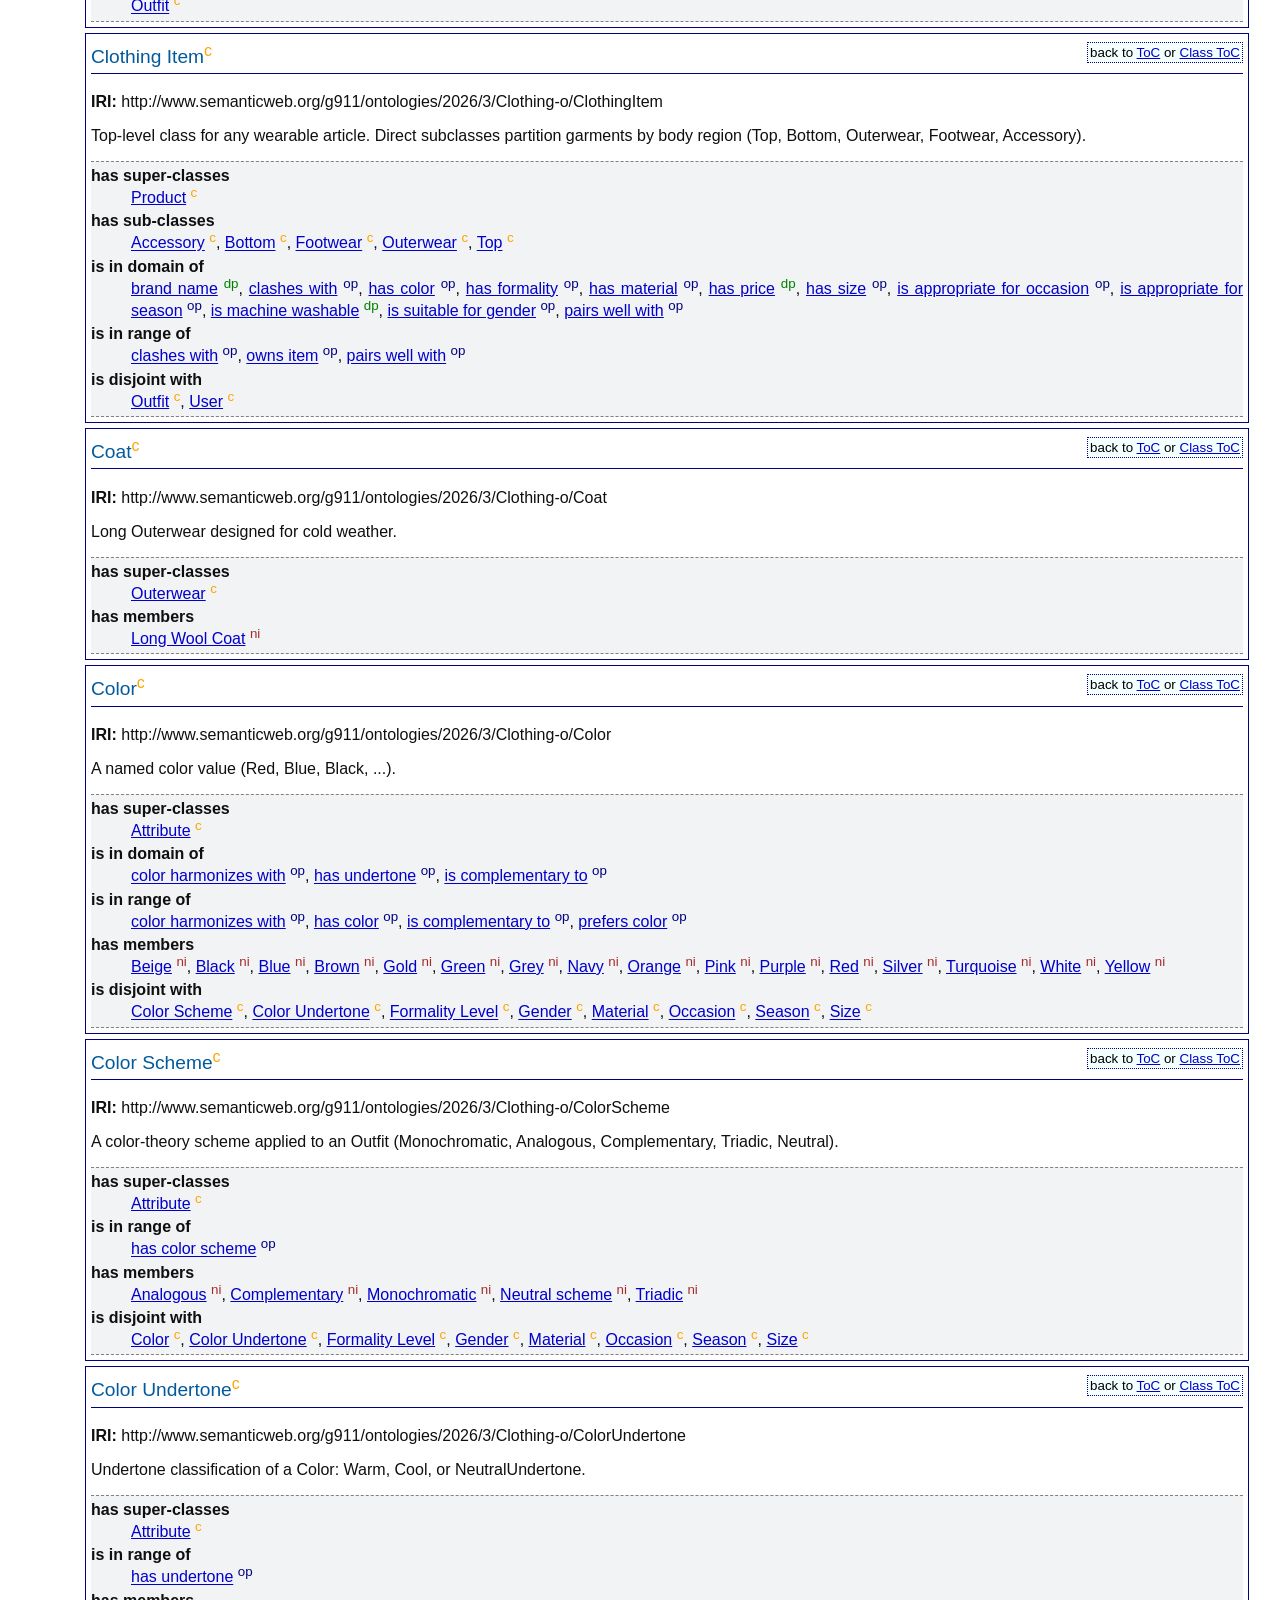
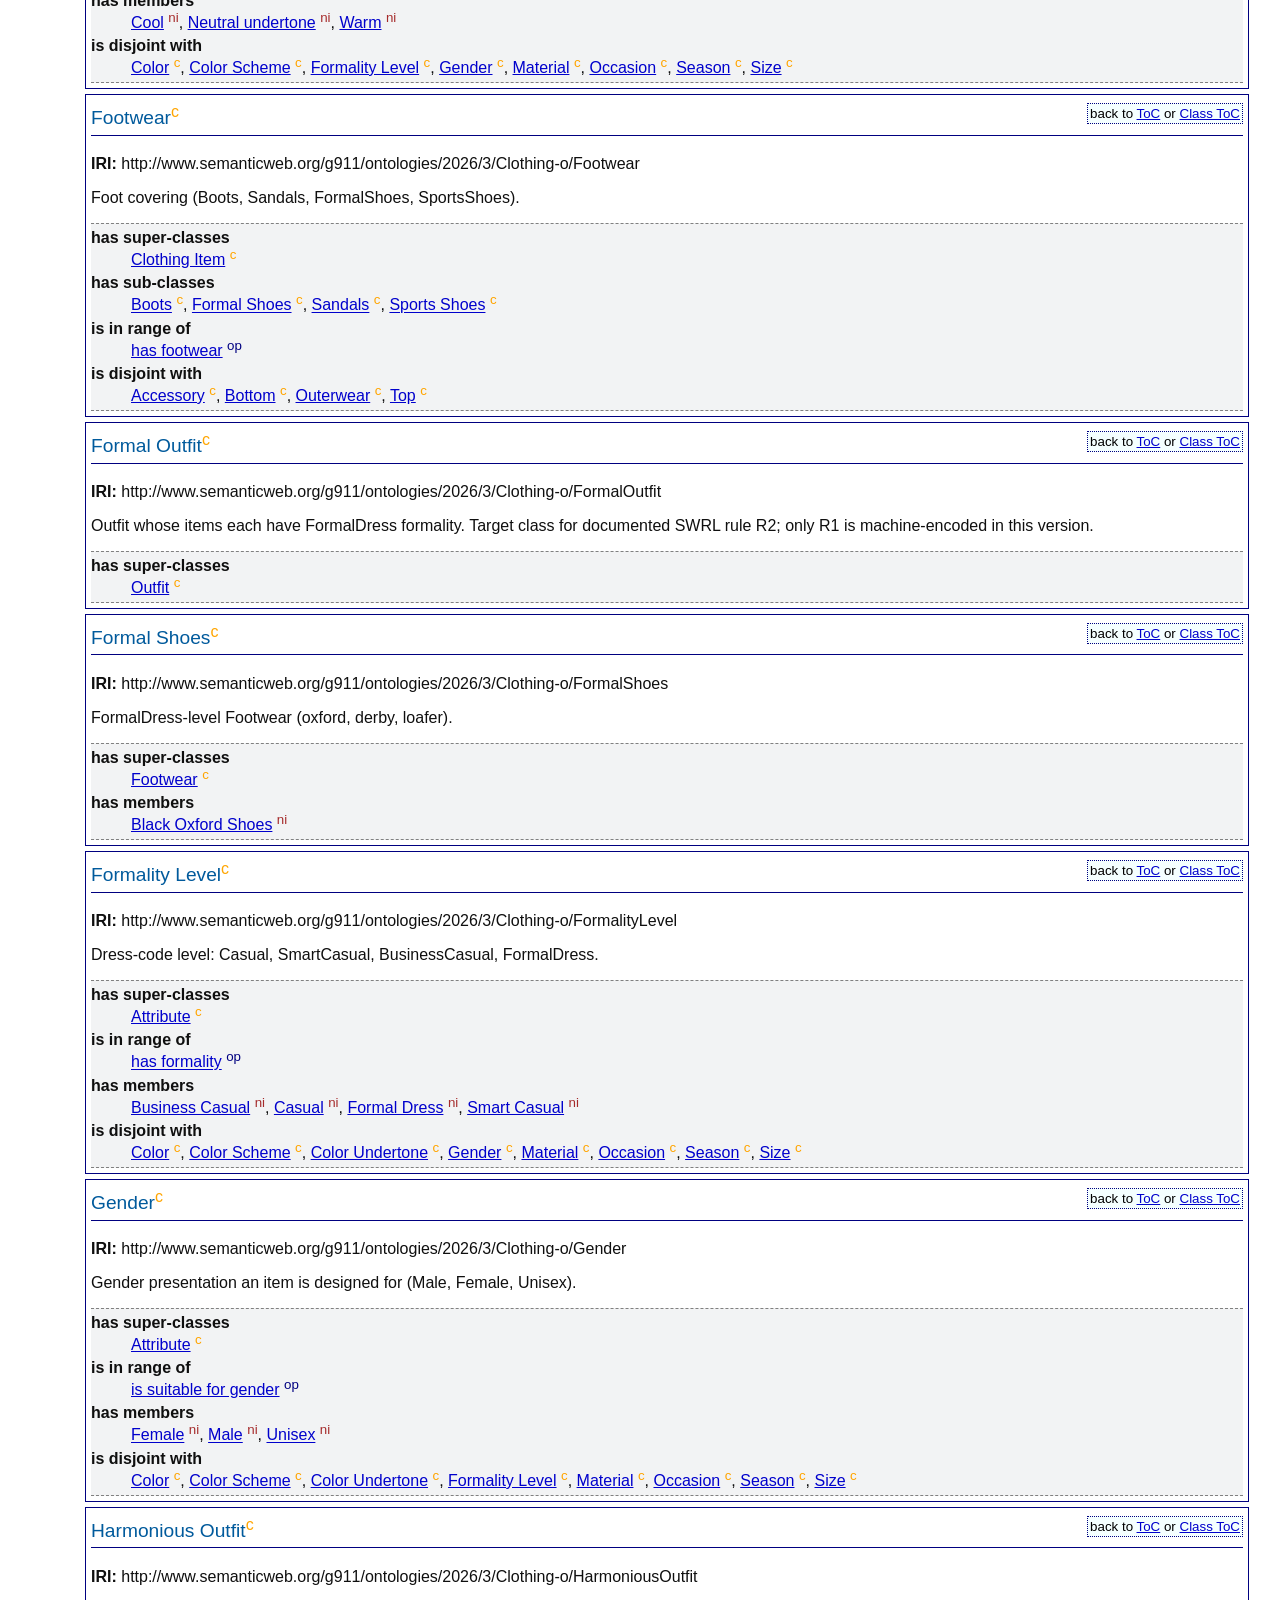
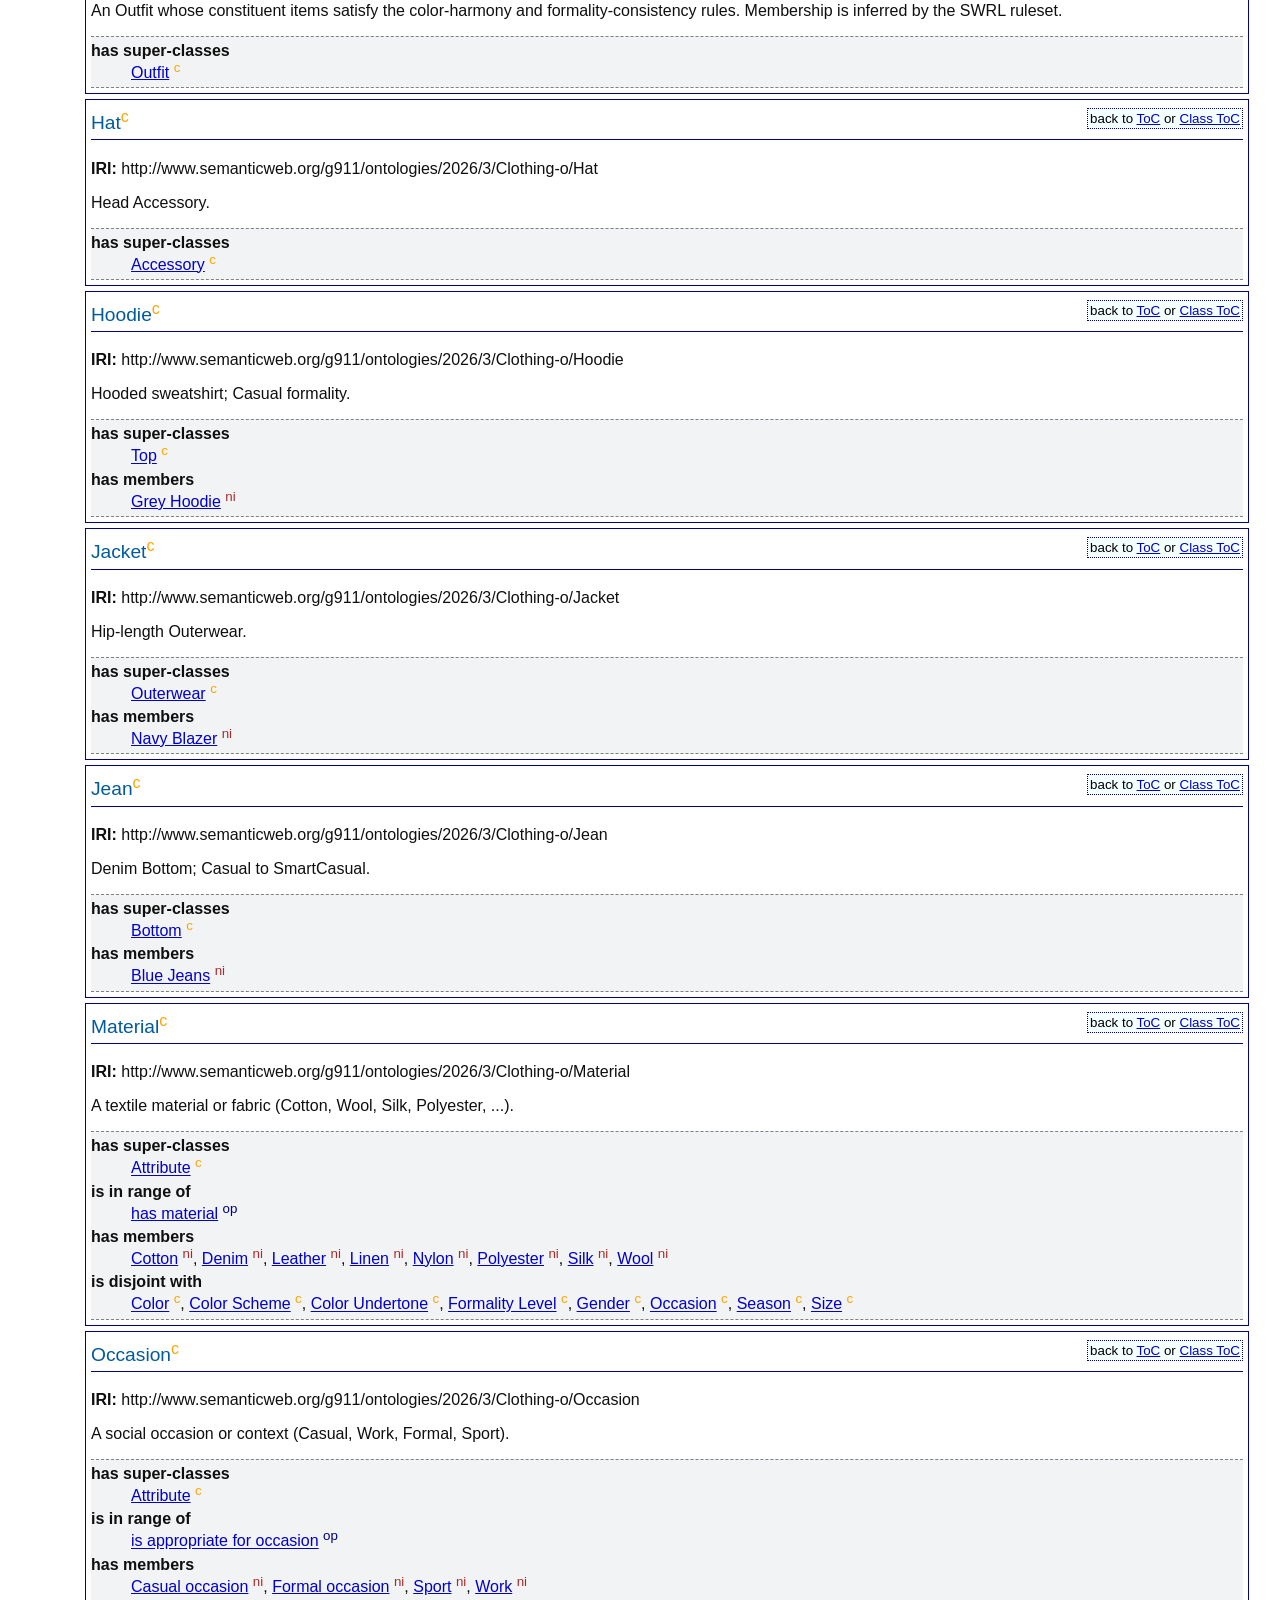
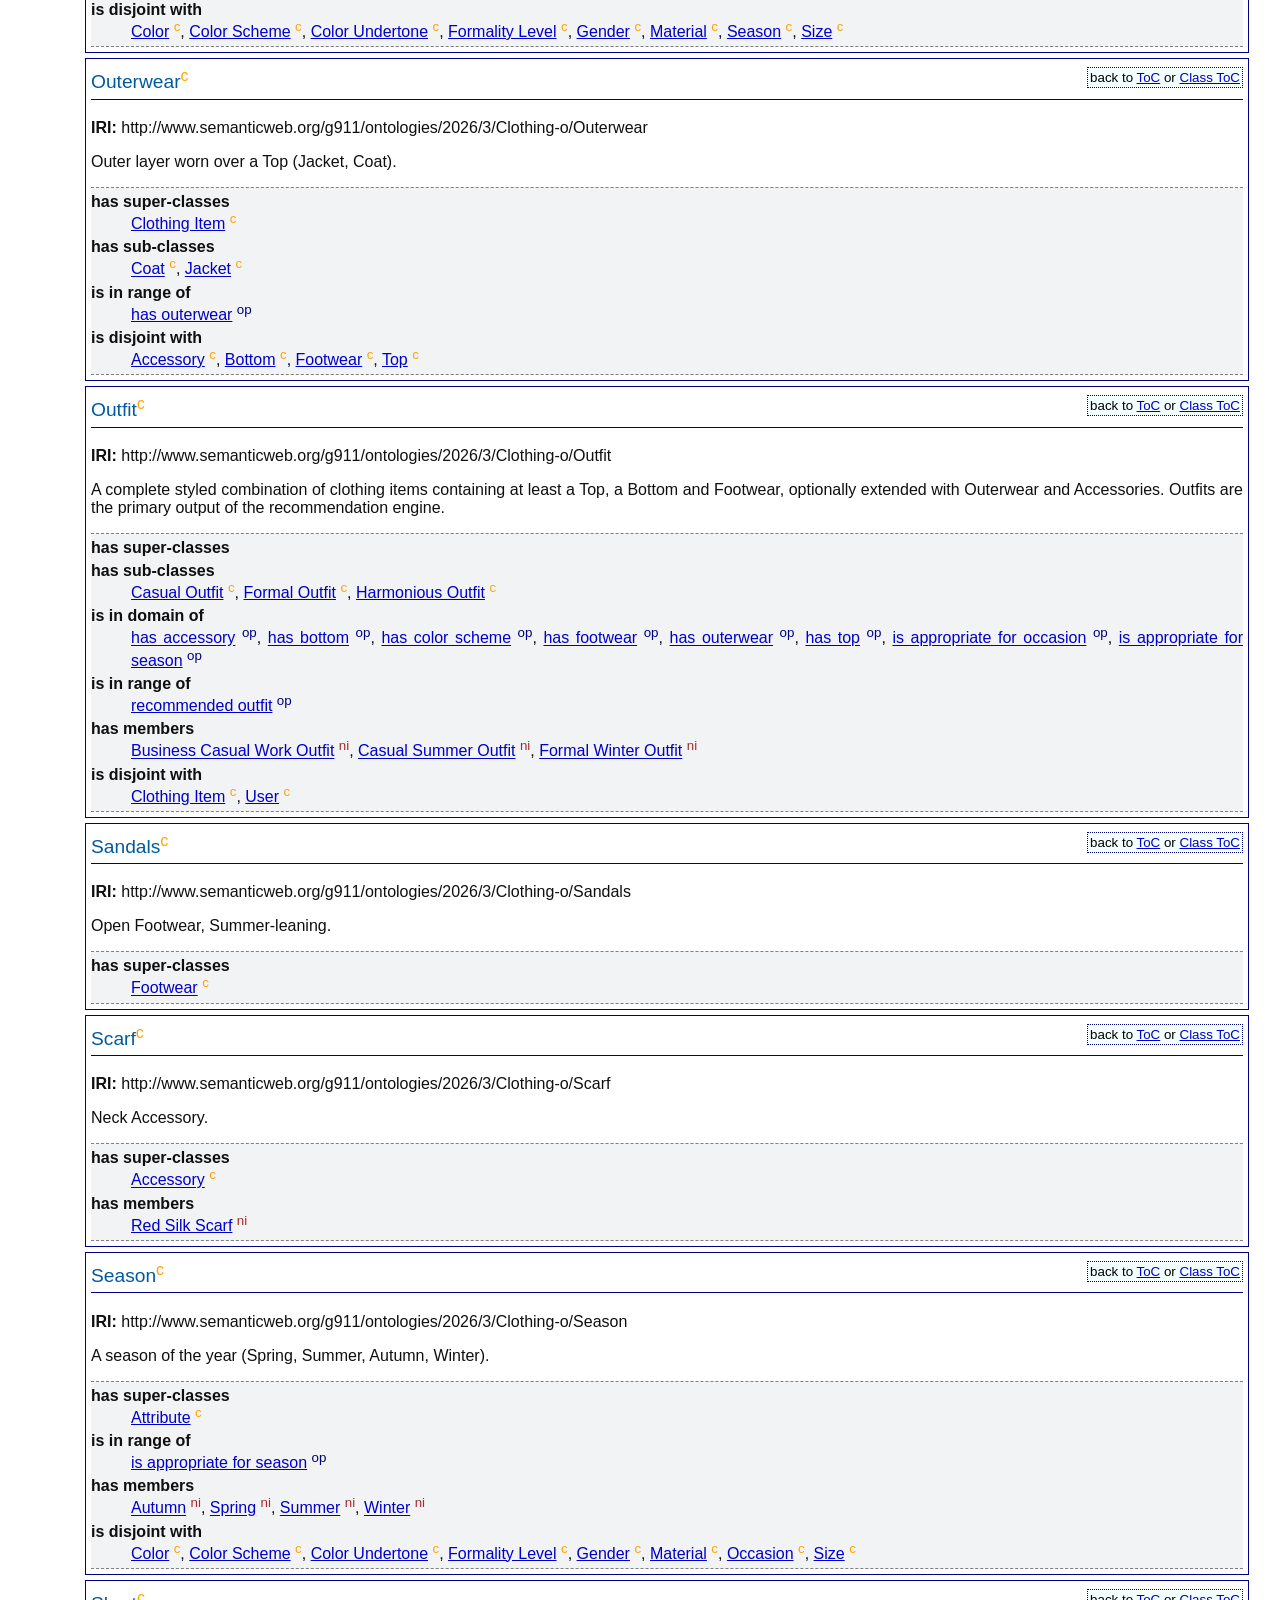
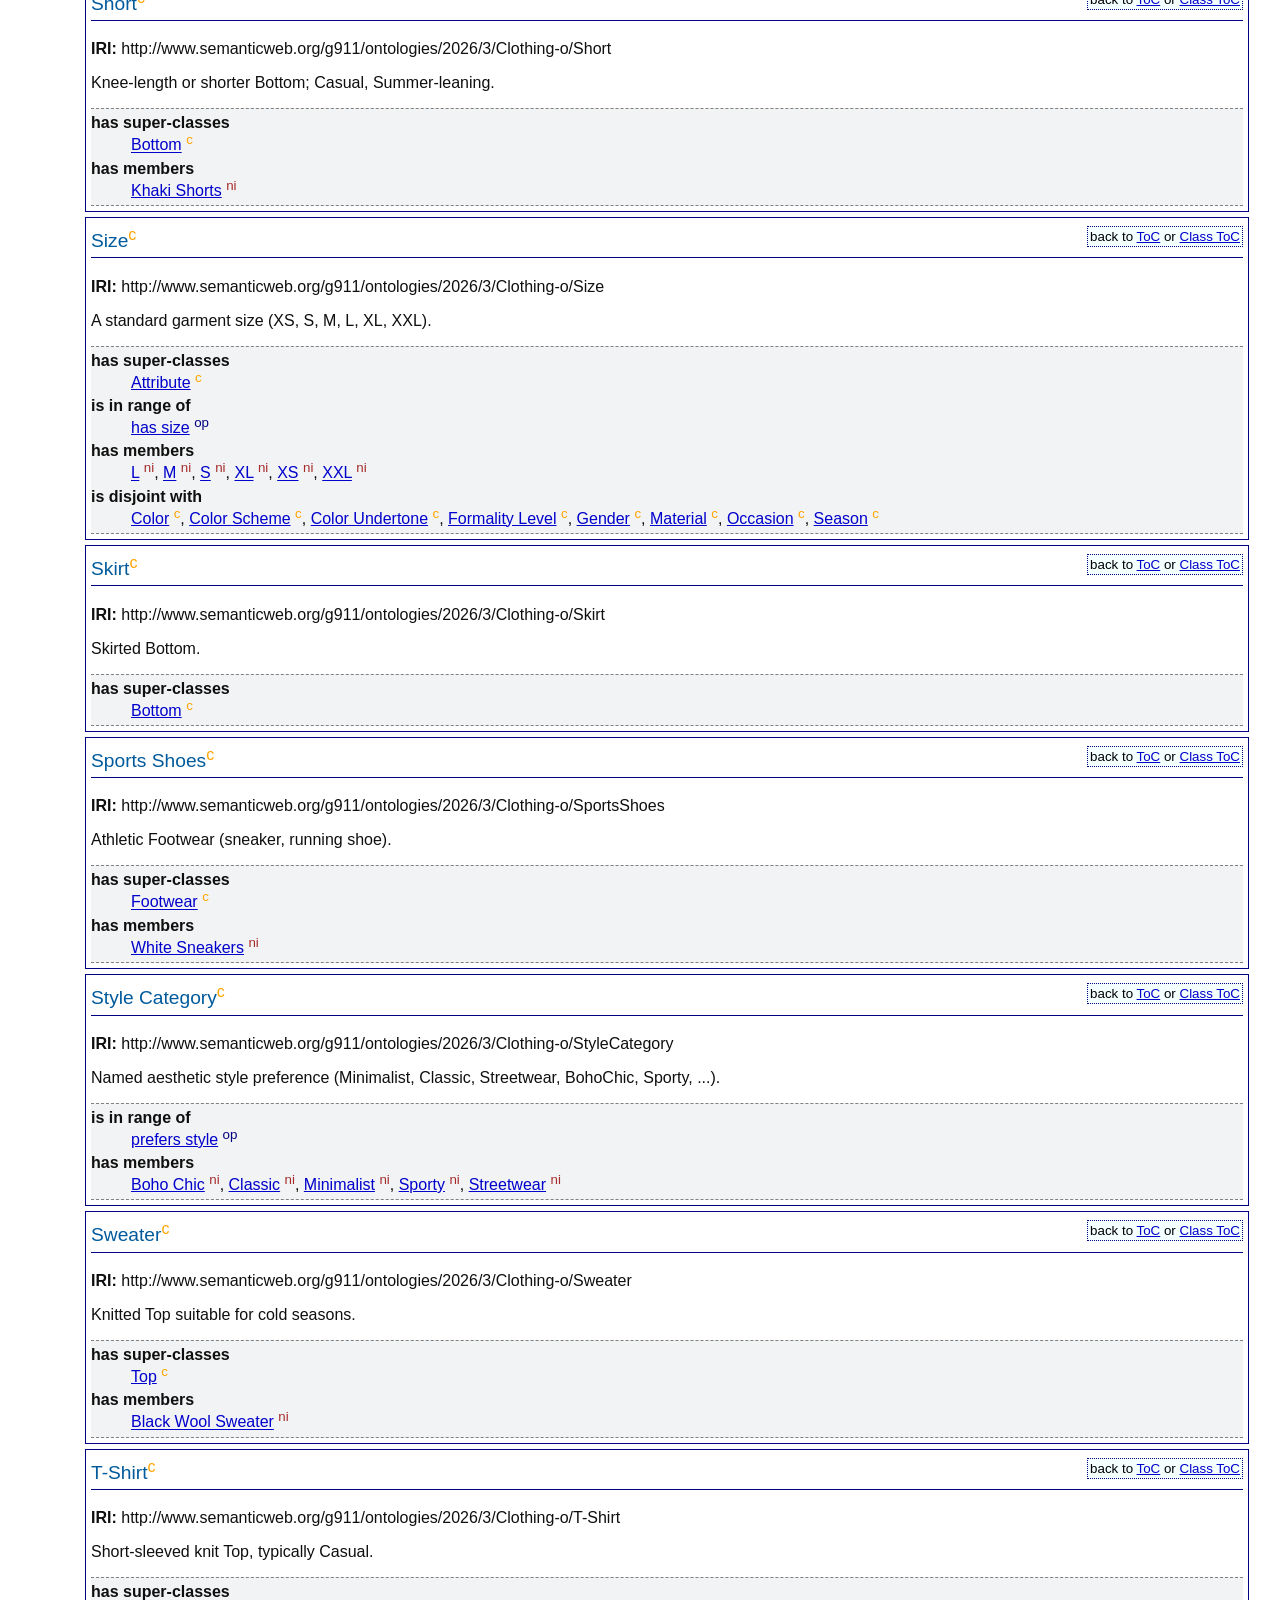
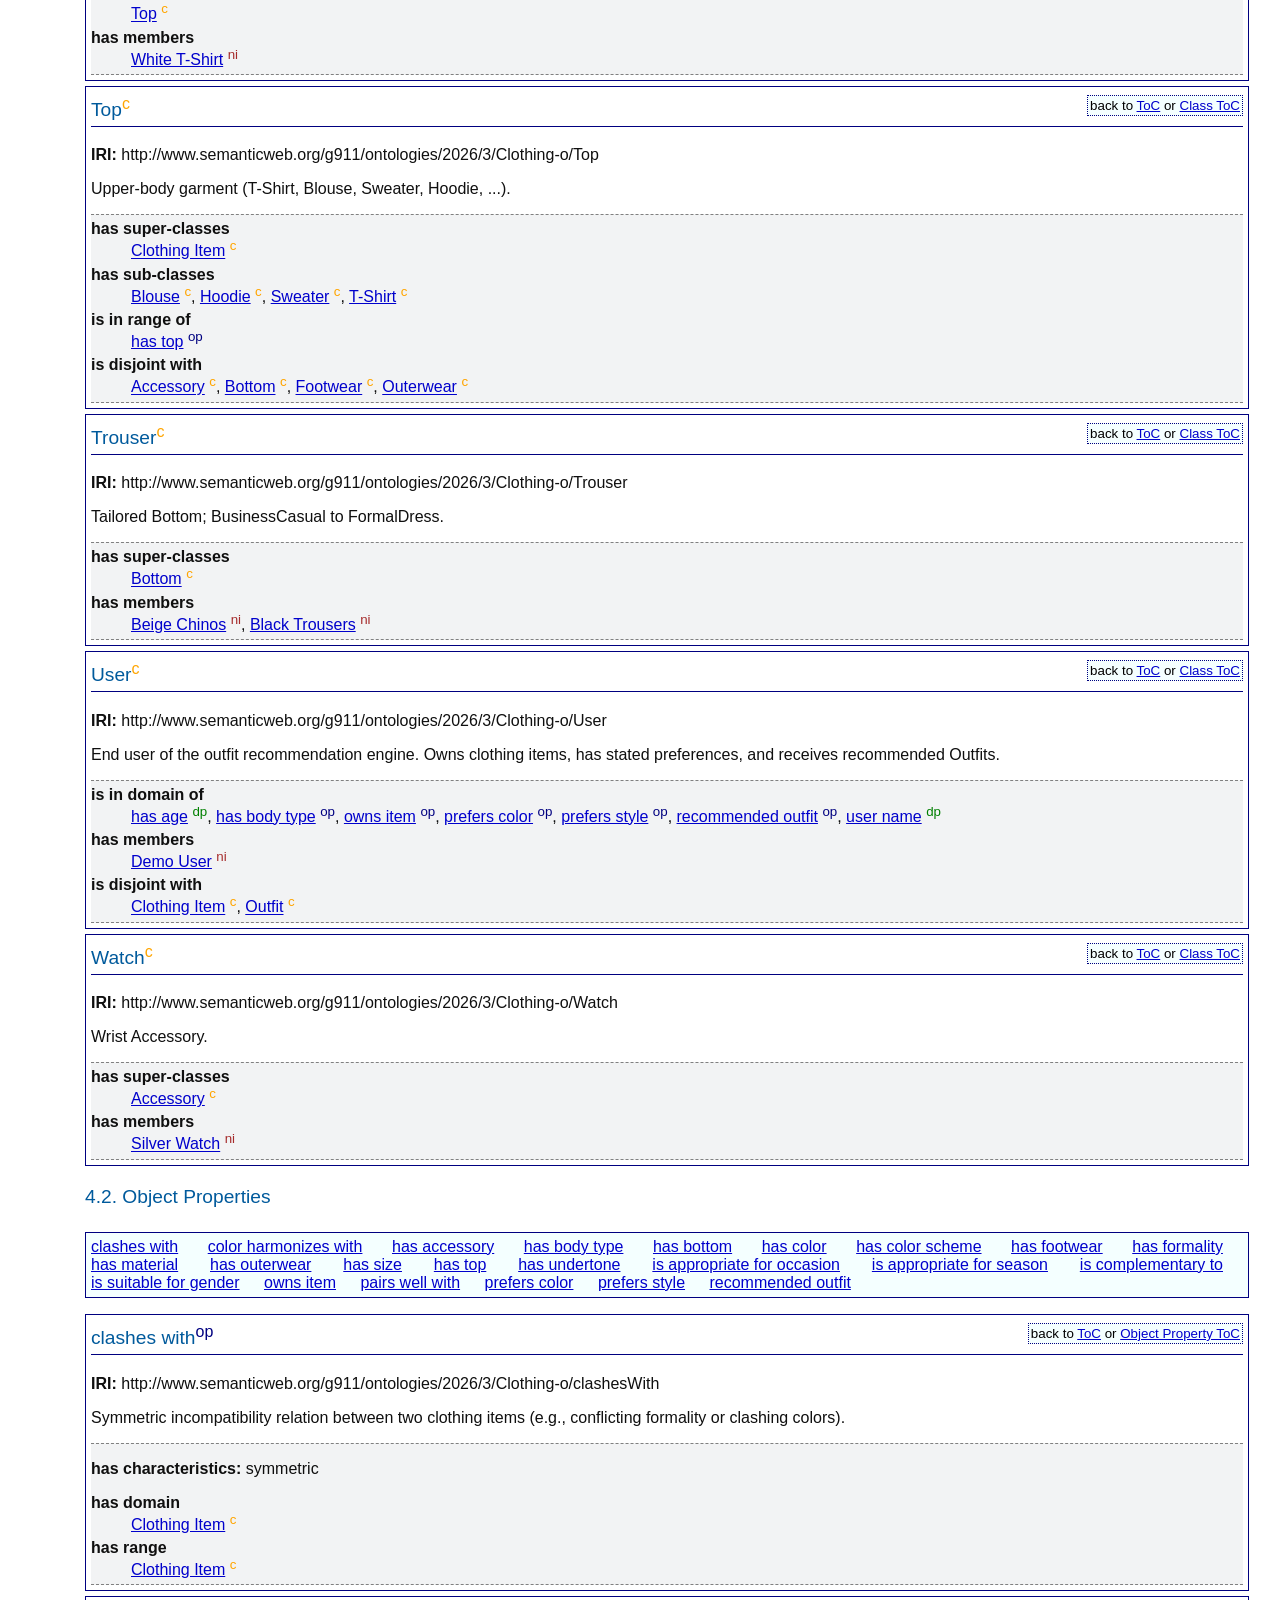
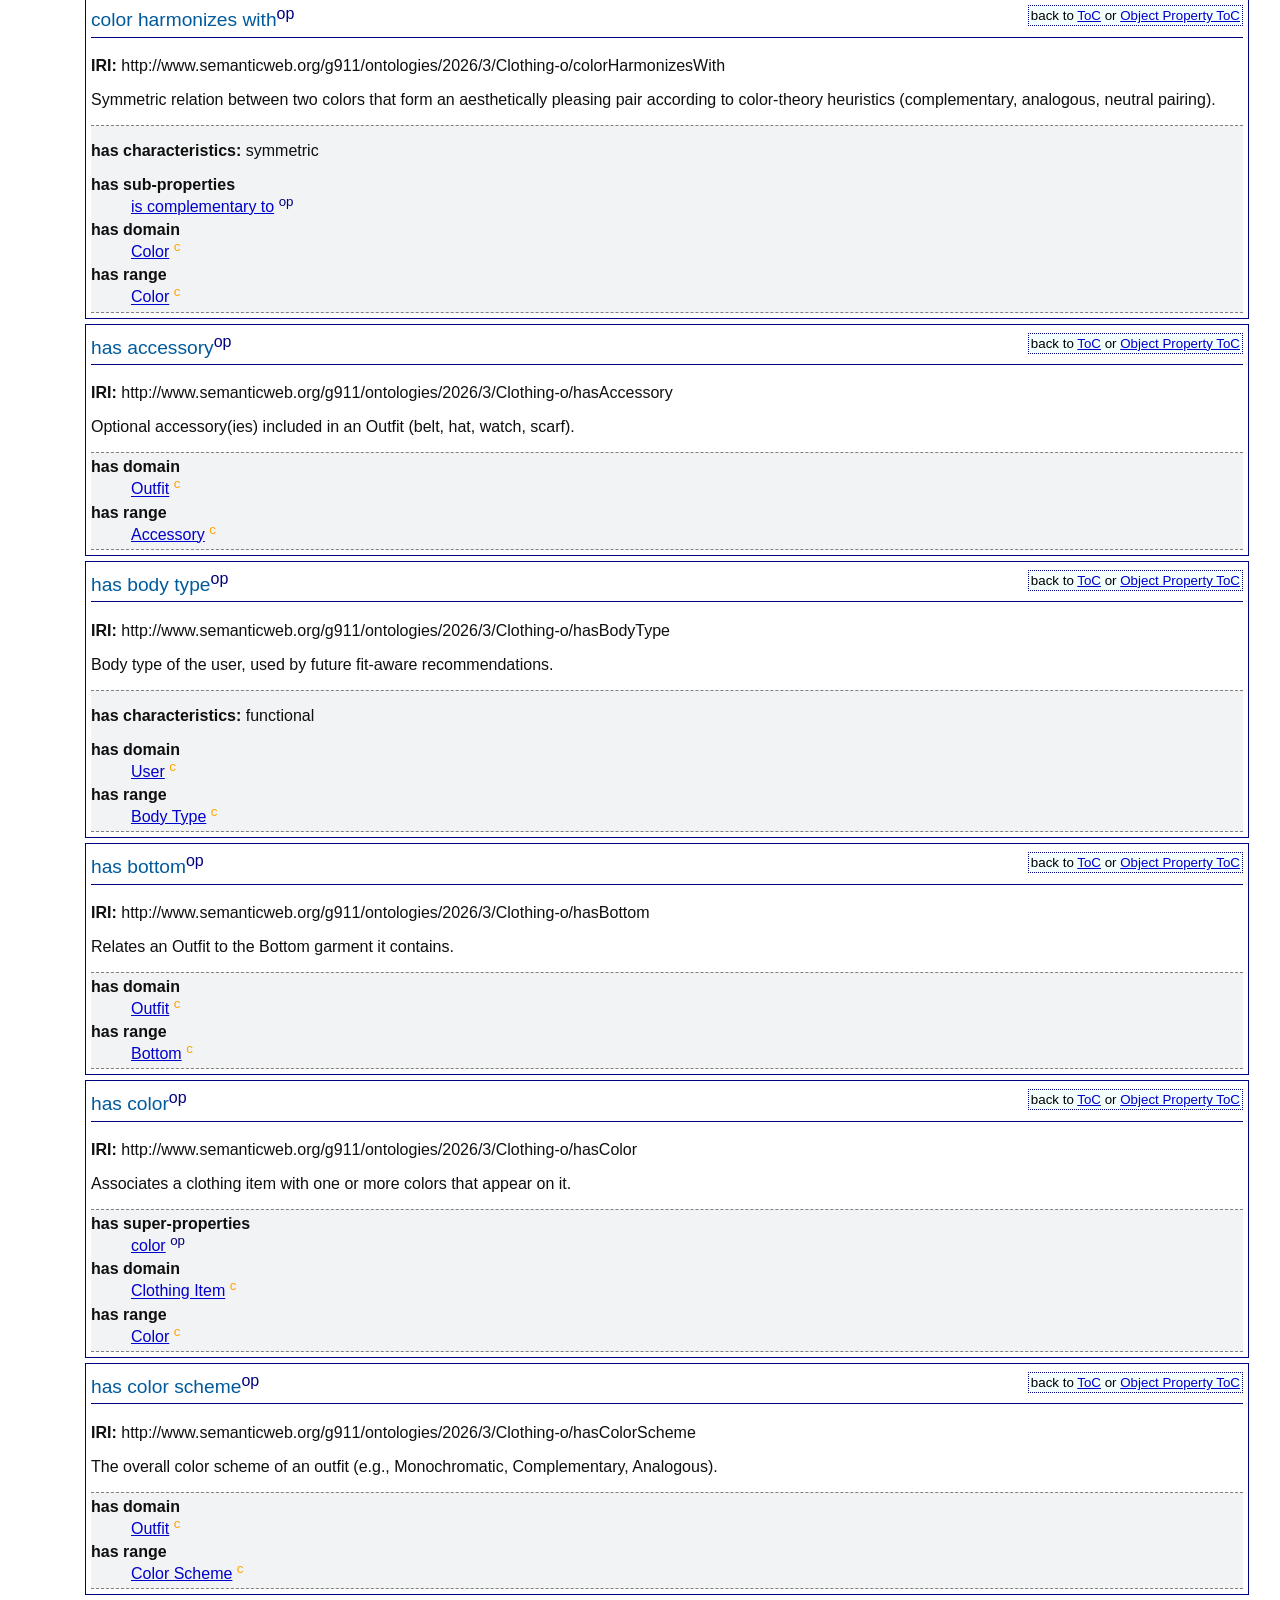
==== commit faa0abe0: "feat: NL→SPARQL endpoint, ontology fixes, +3 SPARQL queries, final docs - nl2sparql.py + /ask route:" ====
--- a/docs/widoco/doc/index-en.html
+++ b/docs/widoco/doc/index-en.html
@@ -17,7 +17,7 @@
 
 
 <!-- SCHEMA.ORG METADATA -->
-<script type="application/ld+json">{"@context":"https://schema.org","@type":"TechArticle","url":"http://www.semanticweb.org/g911/ontologies/2026/3/Clothing-o/","image":"http://vowl.visualdataweb.org/webvowl/#iri=http://www.semanticweb.org/g911/ontologies/2026/3/Clothing-o/","name":"Clothing Ontology for Outfit Combination Engine", "headline":"Document describing the ontology http://www.semanticweb.org/g911/ontologies/2026/3/Clothing-o/", "dateReleased":"Thu May 14 21:38:02 TRT 2026", "dateModified":"2026-05-14", "version":"2.0", "license":"https://creativecommons.org/licenses/by/4.0/", "author":[{"@type":"Person","name":"g911"}]}</script>
+<script type="application/ld+json">{"@context":"https://schema.org","@type":"TechArticle","url":"http://www.semanticweb.org/g911/ontologies/2026/3/Clothing-o/","image":"http://vowl.visualdataweb.org/webvowl/#iri=http://www.semanticweb.org/g911/ontologies/2026/3/Clothing-o/","name":"Clothing Ontology for Outfit Combination Engine", "headline":"Document describing the ontology http://www.semanticweb.org/g911/ontologies/2026/3/Clothing-o/", "dateReleased":"Tue Jun 16 12:12:51 TRT 2026", "dateModified":"2026-06-16", "version":"2.0", "license":"https://creativecommons.org/licenses/by/4.0/", "author":[{"@type":"Person","name":"g911"}]}</script>
 
 <script src="resources/jquery.js"></script> 
 <script src="resources/marked.min.js"></script> 
@@ -75,7 +75,7 @@
 
 
 <dl>
-<dt>Modified on: 2026-05-14</dt>
+<dt>Modified on: 2026-06-16</dt>
 <dt>This version:</dt>
 <dd><a href="http://www.semanticweb.org/g911/ontologies/2026/3/Clothing-Ontology/v2">http://www.semanticweb.org/g911/ontologies/2026/3/Clothing-Ontology/v2</a></dd>
 <dt>Previous version:</dt>
@@ -88,7 +88,8 @@
 <dd>g911</dd>
 
 <dt>Download serialization:</dt><dd><span><a href="ontology.jsonld" target="_blank"><img src="https://img.shields.io/badge/Format-JSON_LD-blue.svg" alt="JSON-LD" /></a> </span><span><a href="ontology.owl" target="_blank"><img src="https://img.shields.io/badge/Format-RDF/XML-blue.svg" alt="RDF/XML" /></a> </span><span><a href="ontology.nt" target="_blank"><img src="https://img.shields.io/badge/Format-N_Triples-blue.svg" alt="N-Triples" /></a> </span><span><a href="ontology.ttl" target="_blank"><img src="https://img.shields.io/badge/Format-TTL-blue.svg" alt="TTL" /></a> </span></dd><dt>License:</dt><dd><a href="https://creativecommons.org/licenses/by/4.0/" target="_blank"><img src="https://img.shields.io/badge/License-https://creativecommons.org/licenses/by/4.0/-blue.svg" alt="https://creativecommons.org/licenses/by/4.0/" /></a>
-</dd><!-- <dt>Evaluation:</dt><dd><a href="OOPSevaluation/oopsEval.html#" target="_blank"><img src="https://img.shields.io/badge/Evaluate_with-OOPS! (OntOlogy Pitfall Scanner!)-blue.svg" alt="Evaluate with OOPS!" /></a></dd> --><dt>Cite as:</dt>
+</dd><dt>Visualization:</dt><dd><a href="webvowl/index.html#" target="_blank"><img src="https://img.shields.io/badge/Visualize_with-WebVowl-blue.svg" alt="Visualize with WebVowl" /></a></dd>
+<!-- <dt>Evaluation:</dt><dd><a href="OOPSevaluation/oopsEval.html#" target="_blank"><img src="https://img.shields.io/badge/Evaluate_with-OOPS! (OntOlogy Pitfall Scanner!)-blue.svg" alt="Evaluate with OOPS!" /></a></dd> --><dt>Cite as:</dt>
 <dd>g911. Clothing Ontology for Outfit Combination Engine. Revision: 2.0. Retrieved from: http://www.semanticweb.org/g911/ontologies/2026/3/Clothing-Ontology/v2</dd>
 </dl>
 
